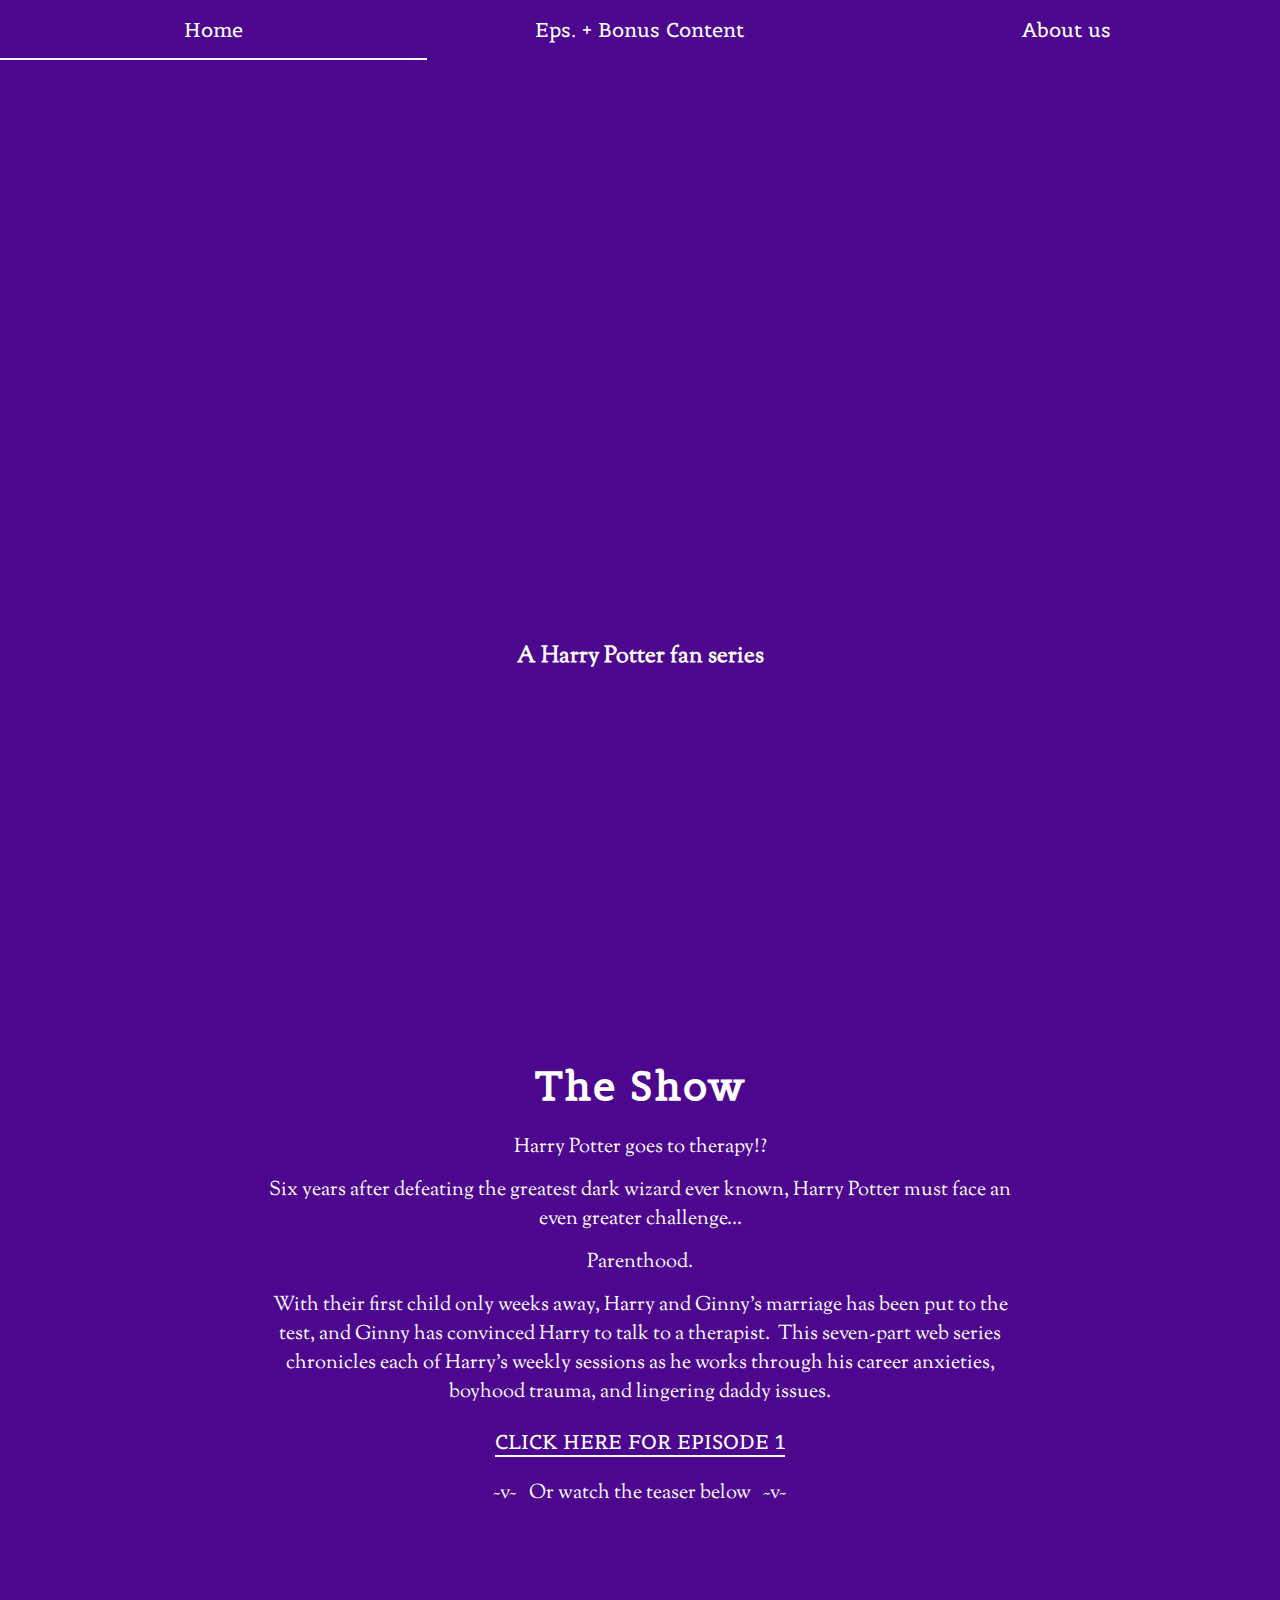
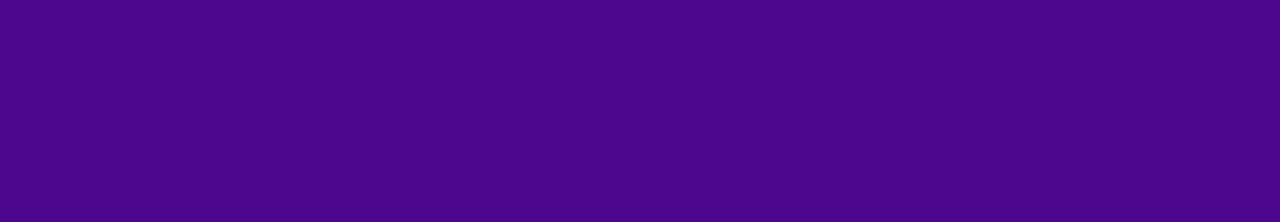
==== index.html @ 606aa06a "0.1.4 Make header tabs properly link to each other" ====
<!DOCTYPE html>
<head>
    <meta charset="UTF-8">
    <meta name="viewport" content="width=device-width,initial-scale=1">
    <title>HP + Weekly Sessions</title>
    <link rel="preconnect" href="https://fonts.googleapis.com">
    <link rel="preconnect" href="https://fonts.gstatic.com" crossorigin>
    <link href="https://fonts.googleapis.com/css2?family=Belgrano&family=Mukta:wght@200;300&family=Sorts+Mill+Goudy&display=swap" rel="stylesheet">
    <link href="./styles/style.css" rel="stylesheet">
</head>

<body>
    <header>
        <a href=# class="header-link"><div class="header-tab header-active">Home</div></a>
        <a href="pages/episodes.html" class="header-link"><div class="header-tab">Eps. + Bonus Content</div></a>
        <a href="pages/about.html" class="header-link"><div class="header-tab">About us</div></a>
    </header>

    <div class="splash-tile">
        <div class="splash-text-img"></div>
        <h3 class="splash-h3">A Harry Potter fan series</h3>
    </div>

    <section class="series-info">
        <h2>The Show</h2>
        <p class="series-logline">Harry Potter goes to therapy!?</p>
        <p class="series-logline">Six years after defeating the greatest dark wizard ever known, Harry Potter must face an even greater challenge...</p>
        <p class="series-logline">Parenthood.</p>
        <p class="series-logline">With their first child only weeks away, Harry and Ginny's marriage has been put to the test, and Ginny has convinced Harry to talk to a therapist.  This seven-part web series chronicles each of Harry's weekly sessions as he works through his career anxieties, boyhood trauma, and lingering daddy issues.</p>
        <a class="youtube-link" href=#>CLICK HERE FOR EPISODE 1</a>
        <p class="series-logline teaser-tease">~v~   Or watch the teaser below   ~v~</p>
        <iframe src="https://www.youtube.com/embed/Mz2YrzyT_iU" title="YouTube video player" frameborder="0" allow="accelerometer; autoplay; clipboard-write; encrypted-media; gyroscope; picture-in-picture" allowfullscreen></iframe>
    </section>
</body>
---- styles/style.css ----
:root {
    --clr-pri: white;
    --font-body: "Sorts Mill Goudy", serif;
    --font-heading: "Belgrano", sans-serif;
    font-size: 62.5%;
    color: var(--clr-pri);
}
* {
    margin: 0;
    padding: 0;
    box-sizing: border-box;
}
body {
    height: 100%;
    width: 100%;
    text-align: center;
    font-size: 2rem;
    font-family: var(--font-body);

    font-weight: 300;
    background: rgb(77, 7, 143);
}
a {
    color: var(--clr-pri);
    font-family: var(--font-heading);
    text-decoration: none;
    /* border-bottom: 2px solid white; */
}
h1,
h2 {
    margin-bottom: 1.5rem;
    font-size: 4rem;
    font-family: var(--font-heading);
    letter-spacing: .2rem;
}
h3 {
    margin: 1rem;
}
p {
    margin: .7rem 0;
    white-space: pre-wrap;
}
iframe {
    width: 350px;
    height: 197px;
}

/* --- HEADER START --- */
header {
    display: flex;
}
.header-link {
    width: calc(100%/3);
    height: 100%;
    text-decoration: none;
}
.header-tab {
    height: 6rem;
    width: 100%;
    display: flex;
    justify-content: center;
    align-items: center;
    border-top: 2px solid transparent;
    border-bottom: 2px solid transparent;

}
.header-tab:hover,
.header-active {
    border-bottom-color: var(--clr-pri);
}
/* --- HEADER END --- */

/* --- SPLASH START --- */
.splash-tile {
    height: calc(100vh - 11rem);
    width: 100%;
    display: flex;
    flex-direction: column;
    justify-content: center;
    background-image: url("../images/home/Introframe_website.png");
    background-size: contain;
    background-repeat: no-repeat;
    background-position: bottom;
}
@media only screen and (min-width: 500px) {
    .splash-tile {
        padding-top: 7rem;
        height: calc(100vh + 7rem);
        justify-content: flex-start;
    }
}
.splash-text-img {
    margin: 0 1rem;
    width: calc(100% - 2rem);
    height: 25rem;
    /* max-height: 50rem; */
    background-image: url("../images/home/HP_Titleletters_website.png");
    background-size: contain;
    background-repeat: no-repeat;
    background-position: top;
    /* background: red; */
}
@media only screen and (min-width: 500px) {
    .splash-text-img {
        height: 50rem;
    }
}
/* --- SPLASH END --- */

/* --- SERIES INFO START --- */
section {
    margin: 0 auto 5rem auto;
    padding: 3rem 1rem;
    max-width: 80rem;
    display: flex;
    flex-direction: column;
    justify-content: center;
    align-items: center;
}
.series-logline {
    margin: .7rem;
}
.youtube-link {
    margin: 1.5rem 0;
    border-bottom: 2px solid var(--clr-pri);
}
.teaser-tease {
    padding: 0 0 3rem 0;
}
/* --- SERIES INFO END --- */

/*  */
/*  */
/*  */
/*  */
/*  */

/* --- EPISODE GRID START --- */
.episode-grid-title {
    margin: 2.5rem 0 1.5rem 0;
}
.episode-grid {
    margin: 0 auto;
    max-width: 50rem;
    display: grid;
    grid-template: repeat(2, 1fr) / repeat(4, 19%);
    column-gap: 8%;
    row-gap: 1rem;
}
.ep-tab {
    height: 6rem;
    display: flex;
    justify-content: center;
    align-items: center;
    border-top: 2px solid transparent;
    border-bottom: 2px solid transparent;
    font-family: var(--font-heading);
    font-size: 2.5rem;
    row-gap: 2rem;
}
.ep-tab:hover,
.ep-tab-active {
    cursor: pointer;
    border-bottom-color: var(--clr-pri);
}
/* --- EPISODE GRID END --- */

/* --- EPISODE CONTENT START --- */
.episode-video {
    margin: 1.5rem 0 2.5rem 0;
}
.section-sub-head {
    margin-top: 2rem;
    margin-bottom: -.75rem;
    font-family: var(--font-heading);
}
.about-episode-head {
    margin-bottom: 2rem;
}
.bonus-section-label {
    margin: 6rem 0 2rem 0;
}
.bonus-desc {
    margin: 2.5rem 0 1.5rem 0;
}
.bonus-vid {
    margin-bottom: 2rem;
}
.bonus-img {
    width: 100%;
    margin-bottom: 2rem;
    border: 4px solid var(--clr-pri);
    border-radius: .3rem;
}

/* --- EPISODE CONTENT END --- */
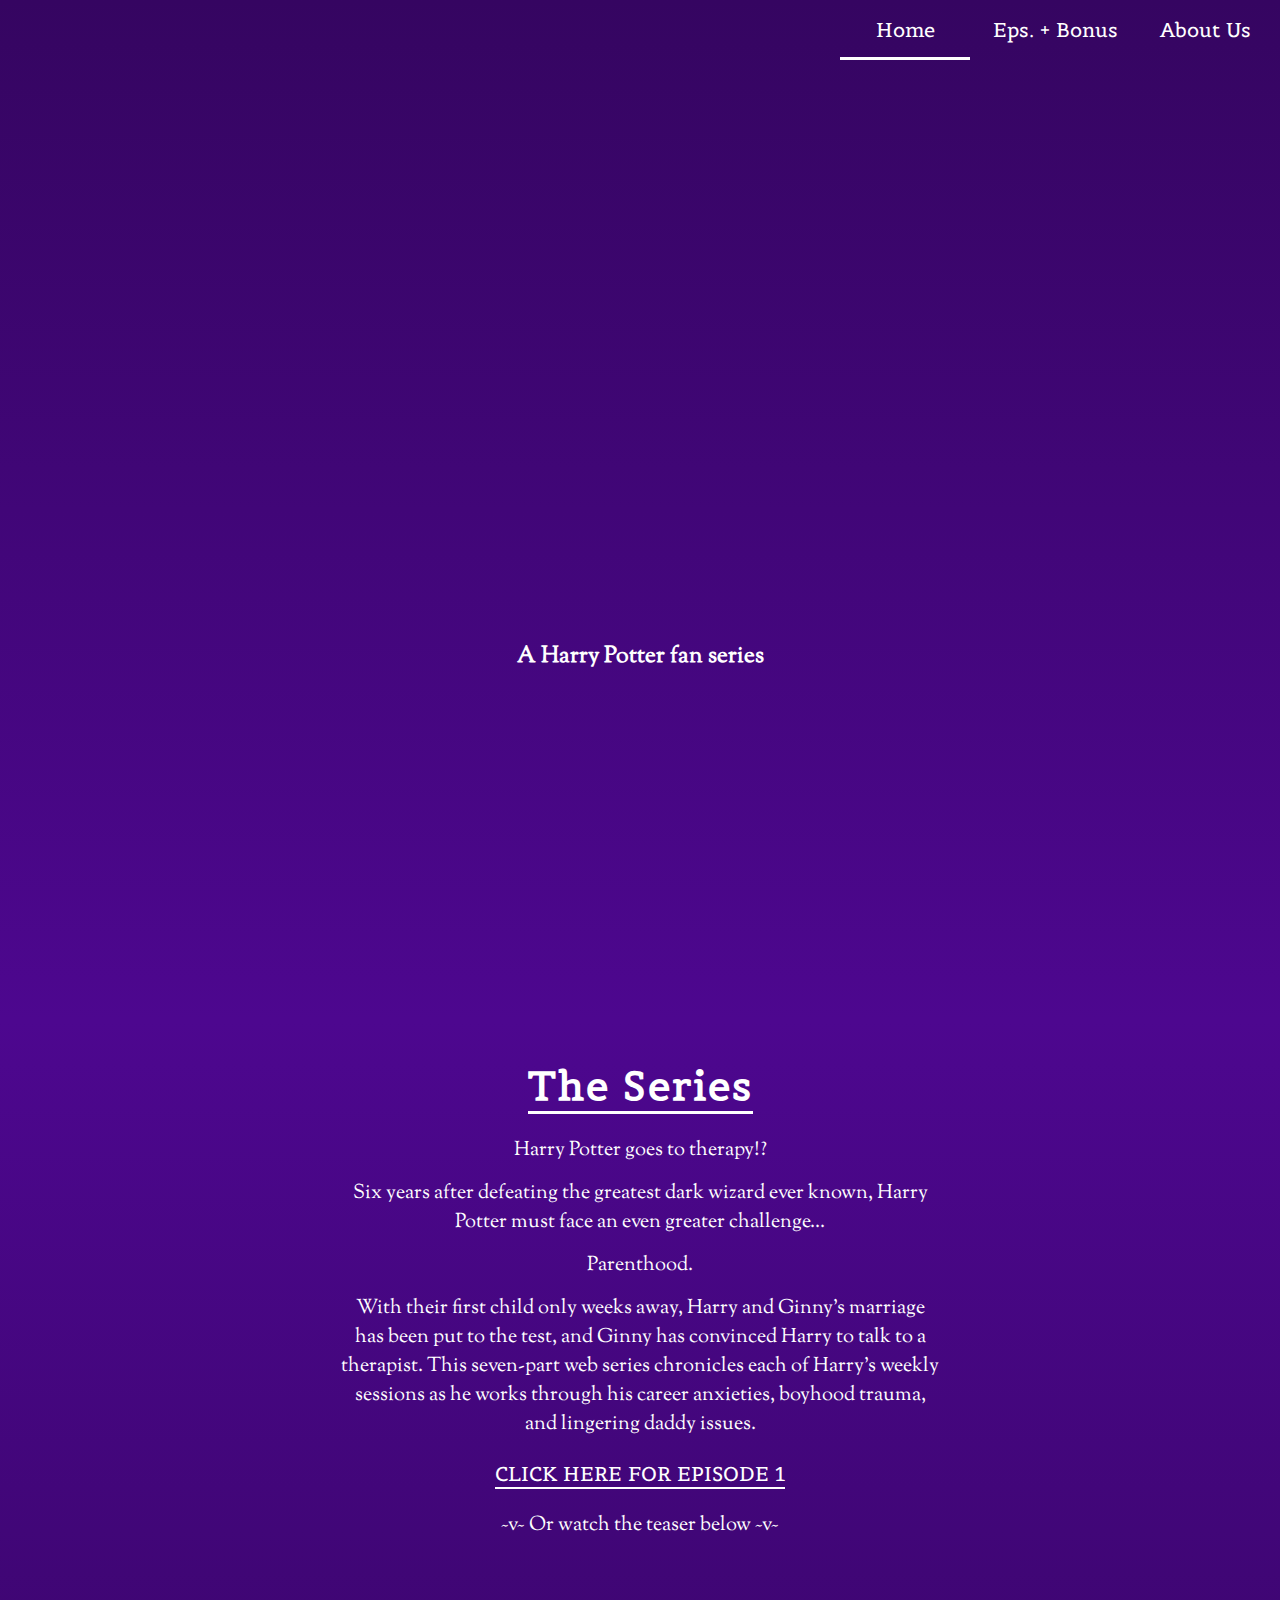
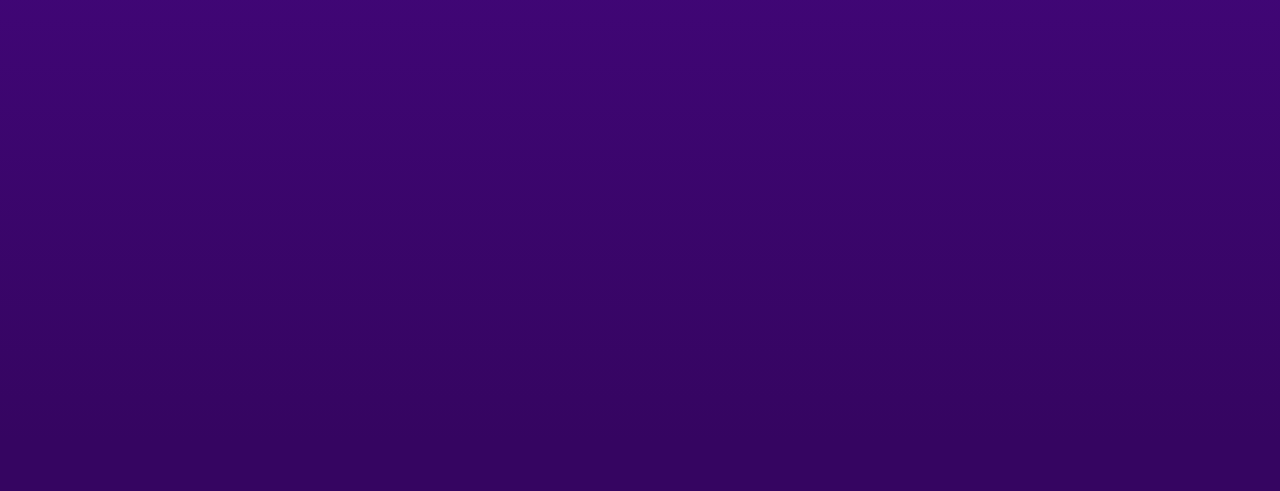
==== commit 4b18e8c2: "0.1.5 Add episode links; add breakpoints for header & iframes" ====
--- a/index.html
+++ b/index.html
@@ -12,8 +12,8 @@
 <body>
     <header>
         <a href=# class="header-link"><div class="header-tab header-active">Home</div></a>
-        <a href="pages/episodes.html" class="header-link"><div class="header-tab">Eps. + Bonus Content</div></a>
-        <a href="pages/about.html" class="header-link"><div class="header-tab">About us</div></a>
+        <a href="pages/episodes.html" class="header-link"><div class="header-tab">Eps. + Bonus</div></a>
+        <a href="pages/about.html" class="header-link"><div class="header-tab">About Us</div></a>
     </header>
 
     <div class="splash-tile">
@@ -22,13 +22,13 @@
     </div>
 
     <section class="series-info">
-        <h2>The Show</h2>
+        <h2>The Series</h2>
         <p class="series-logline">Harry Potter goes to therapy!?</p>
         <p class="series-logline">Six years after defeating the greatest dark wizard ever known, Harry Potter must face an even greater challenge...</p>
         <p class="series-logline">Parenthood.</p>
         <p class="series-logline">With their first child only weeks away, Harry and Ginny's marriage has been put to the test, and Ginny has convinced Harry to talk to a therapist.  This seven-part web series chronicles each of Harry's weekly sessions as he works through his career anxieties, boyhood trauma, and lingering daddy issues.</p>
-        <a class="youtube-link" href=#>CLICK HERE FOR EPISODE 1</a>
+        <a class="youtube-link" href="https://www.youtube.com/watch?v=HMjmmfO3L1I&list=PLwUxdctYzmb_imMjR8kK2f-Vfq4YswcWd&index=1&t=302s">CLICK HERE FOR EPISODE 1</a>
         <p class="series-logline teaser-tease">~v~   Or watch the teaser below   ~v~</p>
-        <iframe src="https://www.youtube.com/embed/Mz2YrzyT_iU" title="YouTube video player" frameborder="0" allow="accelerometer; autoplay; clipboard-write; encrypted-media; gyroscope; picture-in-picture" allowfullscreen></iframe>
+        <iframe src="https://www.youtube.com/embed/5pd5eJcXTQM" title="YouTube video player" frameborder="0" allow="accelerometer; autoplay; clipboard-write; encrypted-media; gyroscope; picture-in-picture" allowfullscreen></iframe>
     </section>
 </body>--- a/styles/style.css
+++ b/styles/style.css
@@ -1,8 +1,11 @@
 :root {
     --clr-pri: white;
+    --clr-sec-light: rgb(77, 7, 143);
+    --clr-sec-dark: rgb(53, 5, 97);
     --font-body: "Sorts Mill Goudy", serif;
     --font-heading: "Belgrano", sans-serif;
     font-size: 62.5%;
+    background: var(--clr-sec-dark);
     color: var(--clr-pri);
 }
 * {
@@ -18,7 +21,7 @@
     font-family: var(--font-body);
 
     font-weight: 300;
-    background: rgb(77, 7, 143);
+    background: linear-gradient(to bottom, var(--clr-sec-dark), var(--clr-sec-light), var(--clr-sec-dark));
 }
 a {
     color: var(--clr-pri);
@@ -32,37 +35,68 @@
     font-size: 4rem;
     font-family: var(--font-heading);
     letter-spacing: .2rem;
+    border-bottom: 3px solid var(--clr-pri);
 }
 h3 {
     margin: 1rem;
 }
 p {
     margin: .7rem 0;
-    white-space: pre-wrap;
+    max-width: 60rem;
+    /* text-align: justify; */
+    text-align-last: center;
+    white-space: pre-line;
 }
 iframe {
-    width: 350px;
-    height: 197px;
+    width: 300px;
+    height: 169px;
+}
+@media only screen and (min-width: 400px) {
+    iframe {
+        width: 350px;
+        height: 197px;
+    }
+}
+@media only screen and (min-width: 600px) {
+    iframe {
+        width: 500px;
+        height: 281px;
+    }
+}
+@media only screen and (min-width: 900px) {
+    iframe {
+        width: 800px;
+        height: 449px;
+    }
 }
 
 /* --- HEADER START --- */
 header {
-    display: flex;
+    margin: auto;
+    /* max-width: 70rem; */
+    display: flex;
+    justify-content: end;
 }
 .header-link {
     width: calc(100%/3);
+    max-width: 35rem;
     height: 100%;
     text-decoration: none;
 }
+@media only screen and (min-width: 1000px) {
+    .header-link {
+        margin: 0 1rem;
+        width: 13rem;
+    }
+}
 .header-tab {
     height: 6rem;
     width: 100%;
     display: flex;
     justify-content: center;
     align-items: center;
-    border-top: 2px solid transparent;
-    border-bottom: 2px solid transparent;
-
+    border-top: 3px solid transparent;
+    border-bottom: 3px solid transparent;
 }
 .header-tab:hover,
 .header-active {
@@ -72,11 +106,12 @@
 
 /* --- SPLASH START --- */
 .splash-tile {
+    padding-top: 12.5rem;
     height: calc(100vh - 11rem);
     width: 100%;
     display: flex;
     flex-direction: column;
-    justify-content: center;
+    justify-content: flex-start;
     background-image: url("../images/home/Introframe_website.png");
     background-size: contain;
     background-repeat: no-repeat;
@@ -93,12 +128,10 @@
     margin: 0 1rem;
     width: calc(100% - 2rem);
     height: 25rem;
-    /* max-height: 50rem; */
     background-image: url("../images/home/HP_Titleletters_website.png");
     background-size: contain;
     background-repeat: no-repeat;
     background-position: top;
-    /* background: red; */
 }
 @media only screen and (min-width: 500px) {
     .splash-text-img {
@@ -125,7 +158,7 @@
     border-bottom: 2px solid var(--clr-pri);
 }
 .teaser-tease {
-    padding: 0 0 3rem 0;
+    padding: 0 0 1.5rem 0;
 }
 /* --- SERIES INFO END --- */
 
@@ -137,10 +170,13 @@
 
 /* --- EPISODE GRID START --- */
 .episode-grid-title {
-    margin: 2.5rem 0 1.5rem 0;
+    margin: 2.5rem 0 0 0;
+    font-size: 2.5rem;
+    border: none;
 }
 .episode-grid {
     margin: 0 auto;
+    padding: 1rem;
     max-width: 50rem;
     display: grid;
     grid-template: repeat(2, 1fr) / repeat(4, 19%);
@@ -152,11 +188,18 @@
     display: flex;
     justify-content: center;
     align-items: center;
-    border-top: 2px solid transparent;
-    border-bottom: 2px solid transparent;
+    border-top: 3px solid transparent;
+    border-bottom: 3px solid transparent;
     font-family: var(--font-heading);
     font-size: 2.5rem;
     row-gap: 2rem;
+}
+@media only screen and (min-width: 800px) {
+    .episode-grid {
+        max-width: 70rem;
+        grid-template: auto / repeat(7, 10%);
+        column-gap: 5%;
+    }
 }
 .ep-tab:hover,
 .ep-tab-active {
@@ -178,7 +221,7 @@
     margin-bottom: 2rem;
 }
 .bonus-section-label {
-    margin: 6rem 0 2rem 0;
+    margin: 5rem 0 0 0;
 }
 .bonus-desc {
     margin: 2.5rem 0 1.5rem 0;
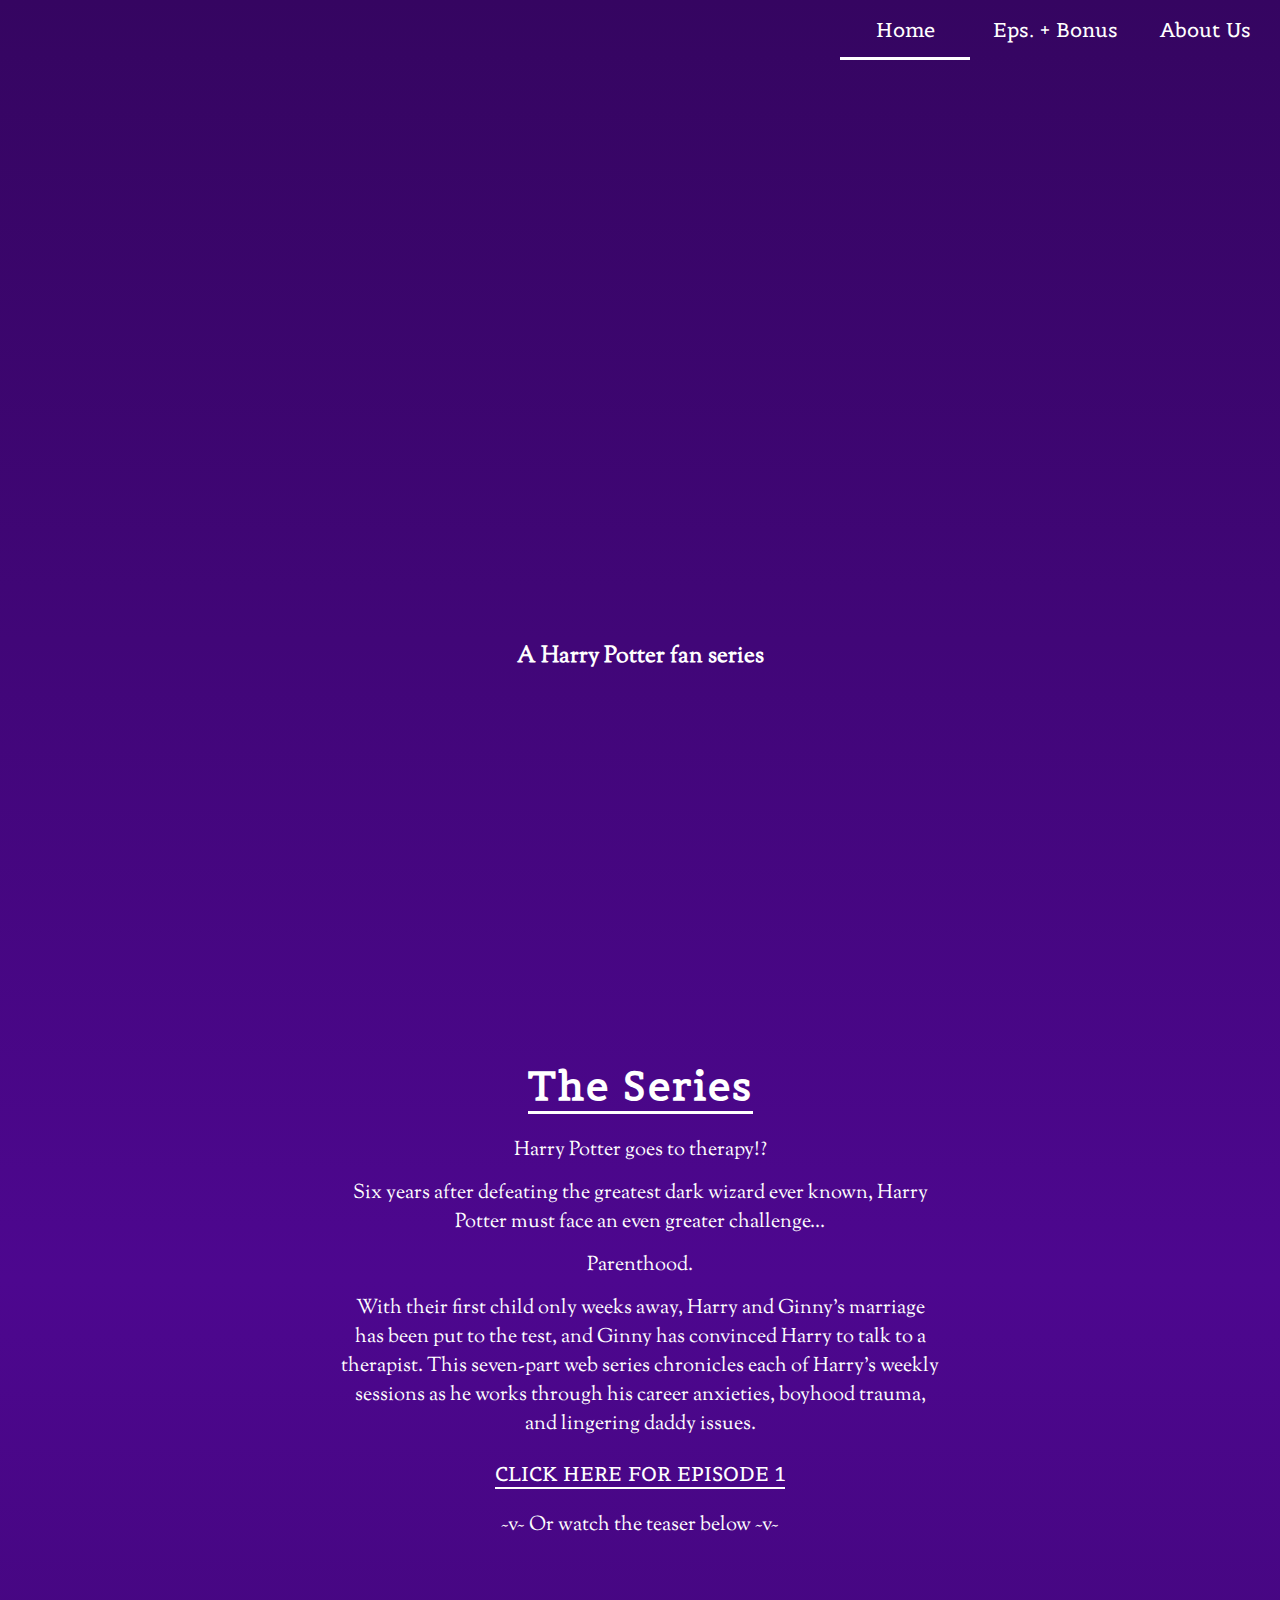
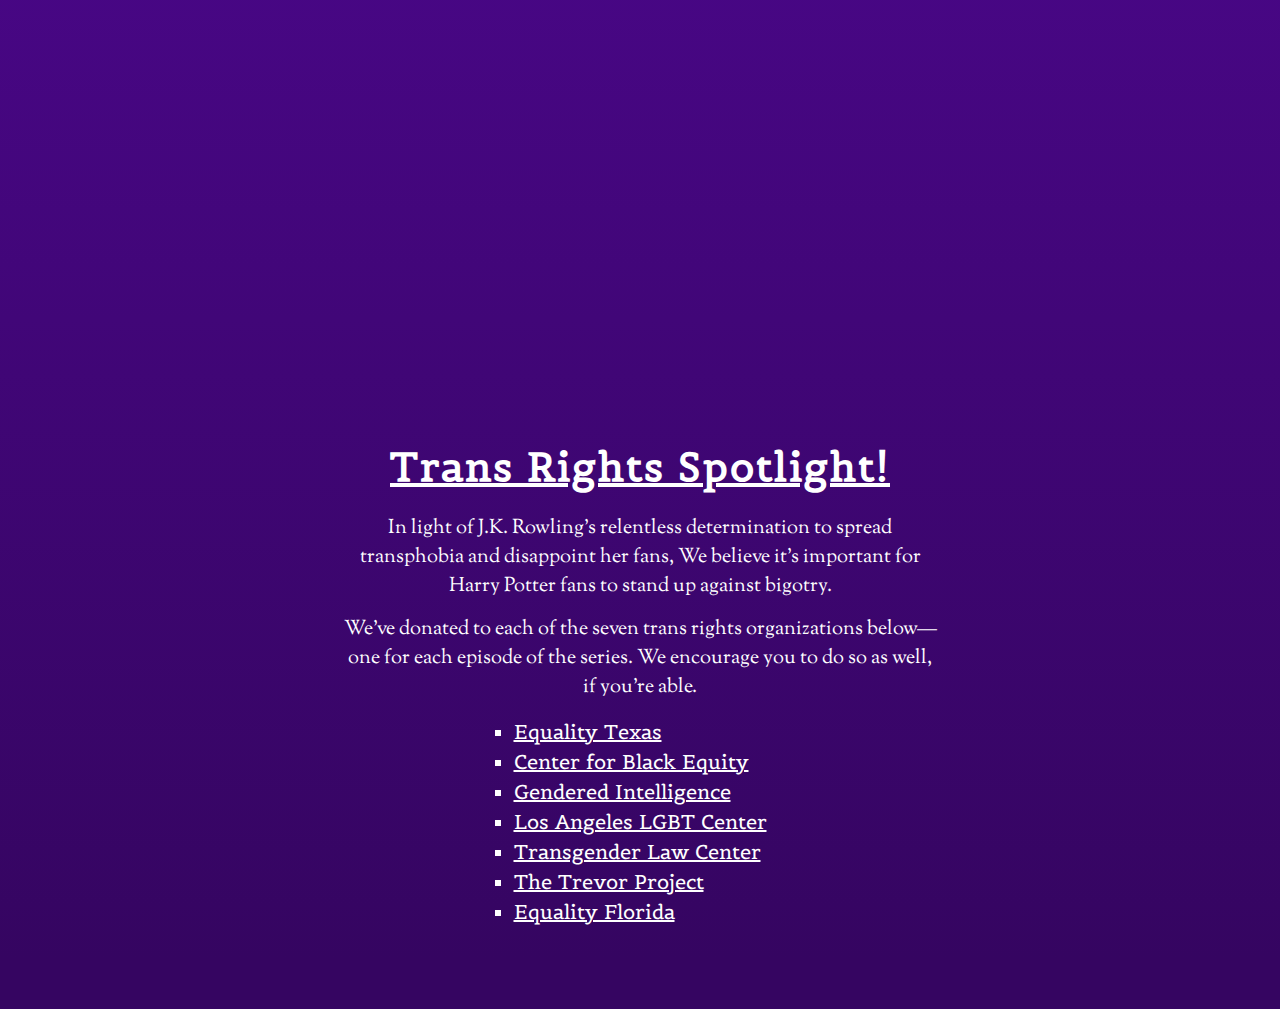
==== commit c6a636ed: "1.0.0 Add About Us page; Add trans rights spotlight" ====
--- a/index.html
+++ b/index.html
@@ -30,5 +30,17 @@
         <a class="youtube-link" href="https://www.youtube.com/watch?v=HMjmmfO3L1I&list=PLwUxdctYzmb_imMjR8kK2f-Vfq4YswcWd&index=1&t=302s">CLICK HERE FOR EPISODE 1</a>
         <p class="series-logline teaser-tease">~v~   Or watch the teaser below   ~v~</p>
         <iframe src="https://www.youtube.com/embed/5pd5eJcXTQM" title="YouTube video player" frameborder="0" allow="accelerometer; autoplay; clipboard-write; encrypted-media; gyroscope; picture-in-picture" allowfullscreen></iframe>
+        <h2 class="trans-heading">Trans Rights Spotlight!</h2>
+        <p>In light of J.K. Rowling's relentless determination to spread transphobia and disappoint her fans, We believe it’s important for Harry Potter fans to stand up against bigotry.</p>
+        <p>We've donated to each of the seven trans rights organizations below—one for each episode of the series.  We encourage you to do so as well, if you're able.</p>
+        <ul>
+            <li><a class="trans-link">Equality Texas</a></li>
+            <li><a class="trans-link">Center for Black Equity</a></li>
+            <li><a class="trans-link">Gendered Intelligence</a></li>
+            <li><a class="trans-link">Los Angeles LGBT Center</a></li>
+            <li><a class="trans-link">Transgender Law Center</a></li>
+            <li><a class="trans-link">The Trevor Project</a></li>
+            <li><a class="trans-link">Equality Florida</a></li>
+        </ul>
     </section>
 </body>--- a/styles/style.css
+++ b/styles/style.css
@@ -51,7 +51,7 @@
     width: 300px;
     height: 169px;
 }
-@media only screen and (min-width: 400px) {
+@media only screen and (min-width: 375px) {
     iframe {
         width: 350px;
         height: 197px;
@@ -138,6 +138,14 @@
         height: 50rem;
     }
 }
+.trans-heading {
+    margin-top: 3rem;
+    border: none;
+    text-decoration: underline;
+}
+.trans-link {
+    text-decoration: underline;
+}
 /* --- SPLASH END --- */
 
 /* --- SERIES INFO START --- */
@@ -209,31 +217,99 @@
 /* --- EPISODE GRID END --- */
 
 /* --- EPISODE CONTENT START --- */
+.episode-section {
+    /* padding: 0; */
+}
 .episode-video {
     margin: 1.5rem 0 2.5rem 0;
 }
-.section-sub-head {
-    margin-top: 2rem;
-    margin-bottom: -.75rem;
+.section-sub-head-container {
+    margin: 2rem 0 -.75rem 0;
+    display: flex;
+    justify-content: center;
     font-family: var(--font-heading);
+    /* background: red; */
+}
+.tilde {
+    display: flex;
+    /* justify-content:center; */
+    align-items: center;
+    /* width: 5rem; */
+    /* background: blue; */
+}
+.section-sub-head-text {
+    margin: 0 .5rem;
+    /* height: 2rem; */
+    /* background: black; */
 }
 .about-episode-head {
     margin-bottom: 2rem;
 }
 .bonus-section-label {
-    margin: 5rem 0 0 0;
+    margin: 5rem auto 0 auto;
 }
 .bonus-desc {
     margin: 2.5rem 0 1.5rem 0;
 }
+.bonus-item {
+    /* margin: 0 1rem; */
+    margin-bottom: 2rem;
+}
 .bonus-vid {
-    margin-bottom: 2rem;
+    margin-bottom: 0;
 }
 .bonus-img {
     width: 100%;
-    margin-bottom: 2rem;
+    max-width: 30rem;
     border: 4px solid var(--clr-pri);
     border-radius: .3rem;
 }
-
-/* --- EPISODE CONTENT END --- */+@media only screen and (min-width: 750px) {
+    .bonus-img {
+        max-width: 40rem;
+    }
+}
+.bonus-grid {
+    display: grid;
+    grid-template-columns: repeat(2, 1fr);
+    column-gap: 2rem;
+}
+.big-item {
+    max-width: 100%;
+}
+.big {
+    /* height: 131.3rem; */
+}
+/* --- EPISODE CONTENT END --- */
+
+/*  */
+/*  */
+/*  */
+/*  */
+/*  */
+
+/* --- ABOUT US START --- */
+.human-name {
+    margin: 0;
+    margin-top: 2.3rem;
+    padding: 0;
+    font-size: 3rem;
+    border: none;
+}
+.about-us-h3 {
+    margin: 0;
+}
+.about-us-p {
+    margin: 0;
+    max-width: 40rem;
+    white-space: pre-wrap;
+}
+ul {
+    margin-top: 1rem;
+    text-align: left;
+    list-style-type: square;
+}
+.about-link {
+    border-bottom: 1px solid var(--clr-pri);
+}
+/* --- ABOUT US END --- */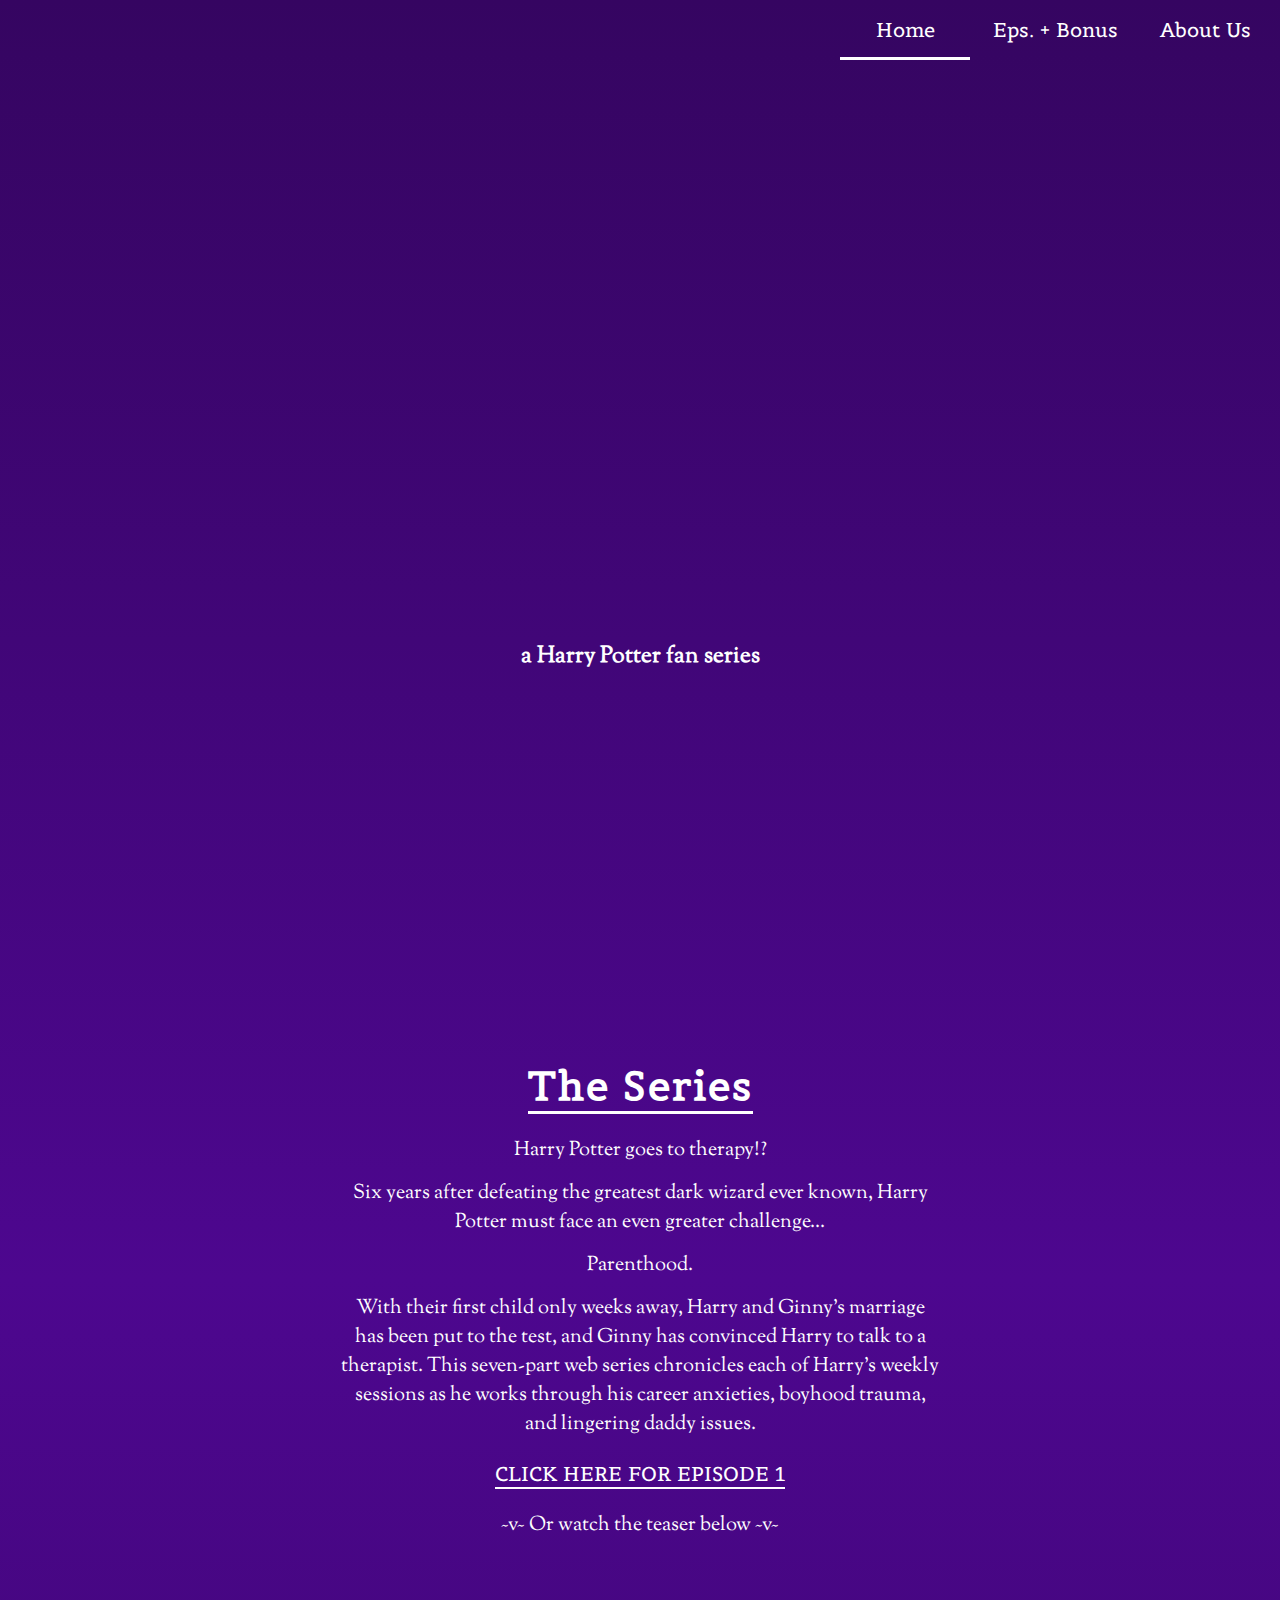
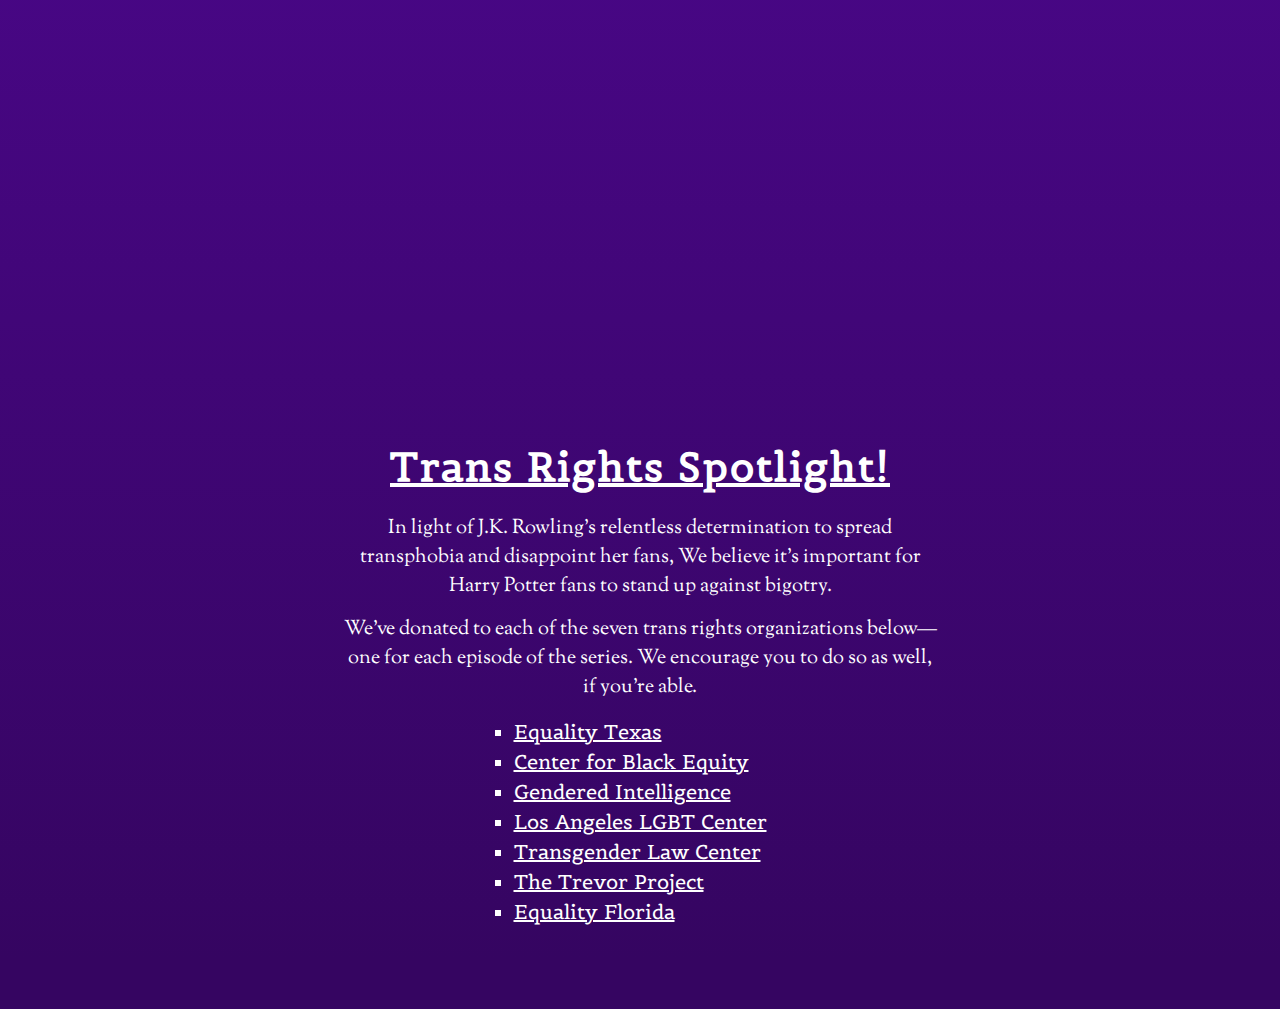
==== commit ca90e176: "1.0.2 Make 'A' lowercase on splash" ====
--- a/index.html
+++ b/index.html
@@ -18,7 +18,7 @@
 
     <div class="splash-tile">
         <div class="splash-text-img"></div>
-        <h3 class="splash-h3">A Harry Potter fan series</h3>
+        <h3 class="splash-h3">a Harry Potter fan series</h3>
     </div>
 
     <section class="series-info">
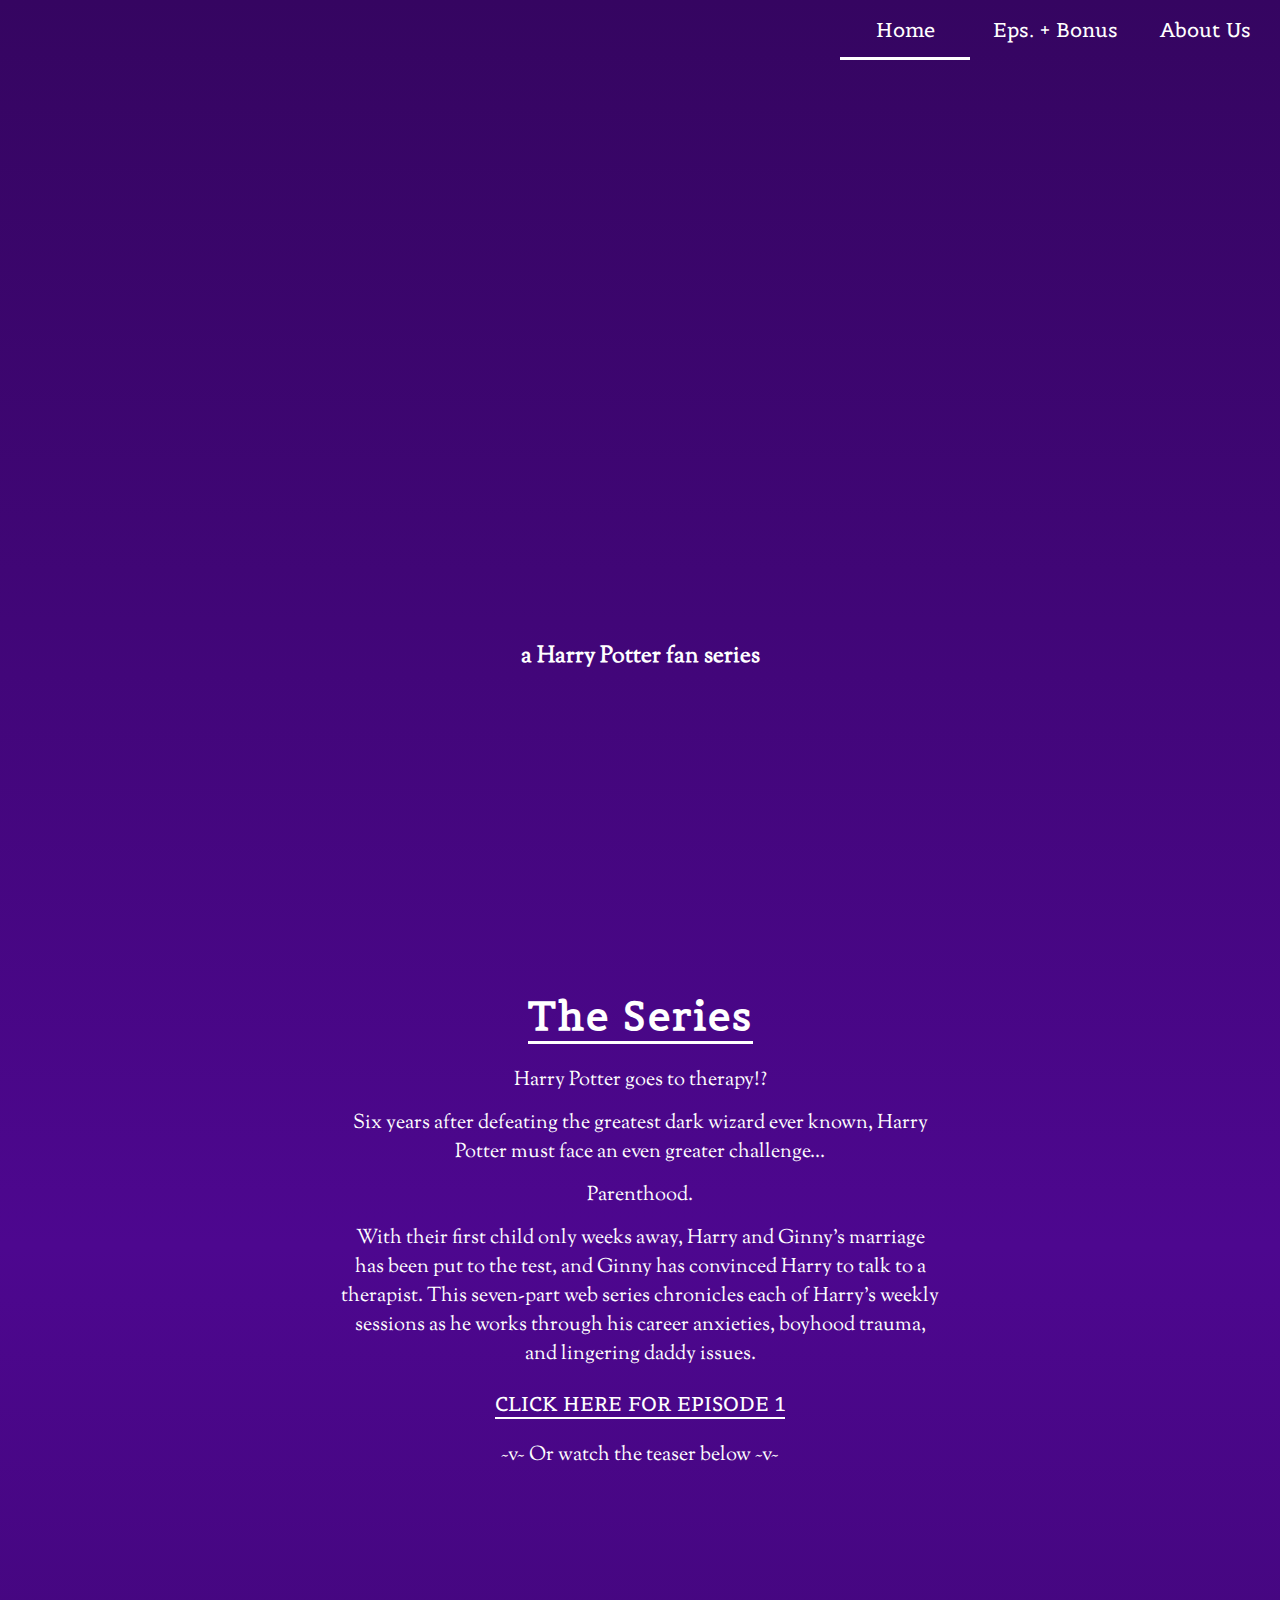
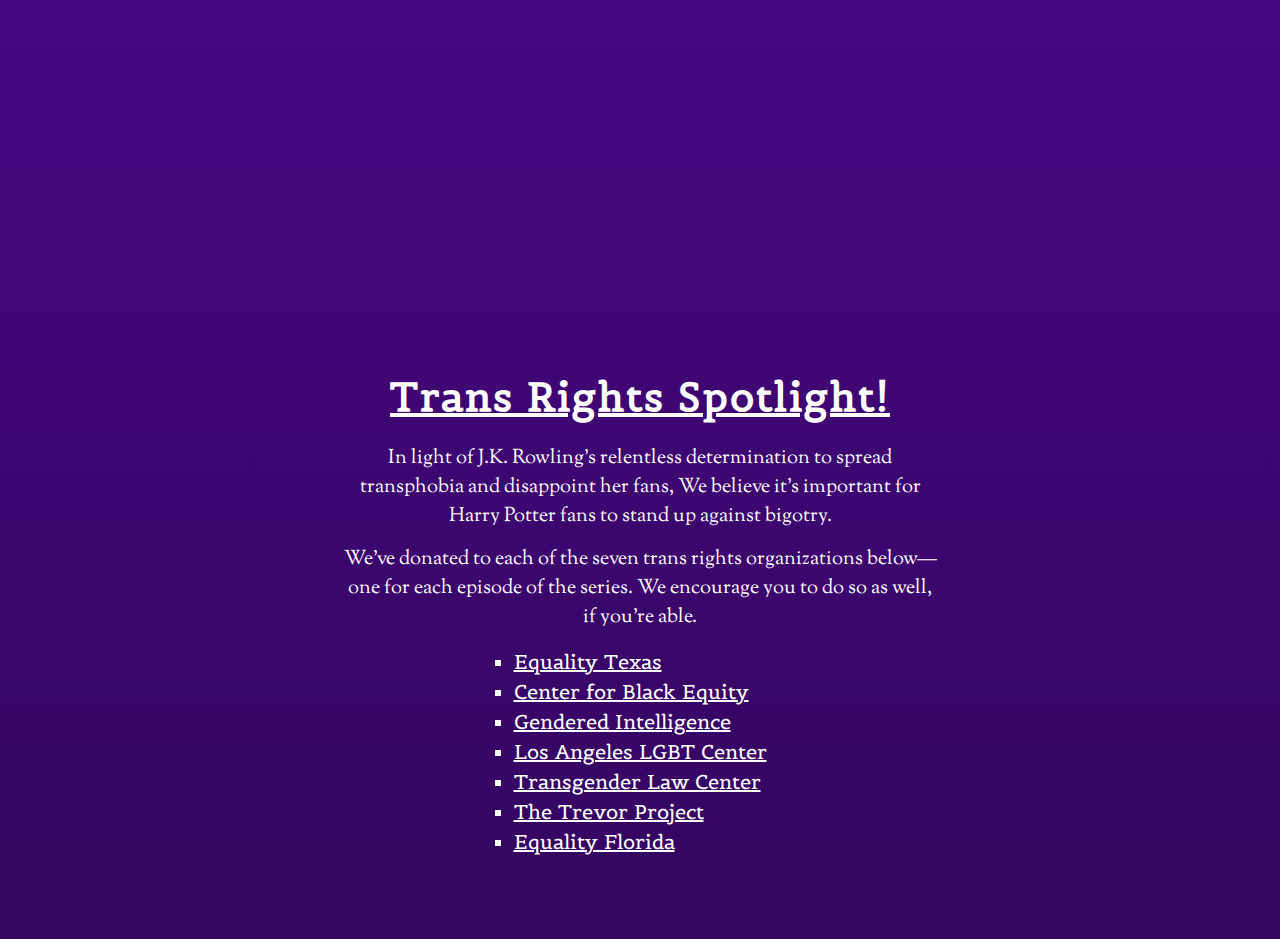
==== commit b870539d: "1.0.4 Change window tab title; Fix episode one link" ====
--- a/index.html
+++ b/index.html
@@ -2,7 +2,7 @@
 <head>
     <meta charset="UTF-8">
     <meta name="viewport" content="width=device-width,initial-scale=1">
-    <title>HP + Weekly Sessions</title>
+    <title>HP & the Weekly Sessions</title>
     <link rel="preconnect" href="https://fonts.googleapis.com">
     <link rel="preconnect" href="https://fonts.gstatic.com" crossorigin>
     <link href="https://fonts.googleapis.com/css2?family=Belgrano&family=Mukta:wght@200;300&family=Sorts+Mill+Goudy&display=swap" rel="stylesheet">
@@ -27,7 +27,7 @@
         <p class="series-logline">Six years after defeating the greatest dark wizard ever known, Harry Potter must face an even greater challenge...</p>
         <p class="series-logline">Parenthood.</p>
         <p class="series-logline">With their first child only weeks away, Harry and Ginny's marriage has been put to the test, and Ginny has convinced Harry to talk to a therapist.  This seven-part web series chronicles each of Harry's weekly sessions as he works through his career anxieties, boyhood trauma, and lingering daddy issues.</p>
-        <a class="youtube-link" href="https://www.youtube.com/watch?v=HMjmmfO3L1I&list=PLwUxdctYzmb_imMjR8kK2f-Vfq4YswcWd&index=1&t=302s">CLICK HERE FOR EPISODE 1</a>
+        <a class="youtube-link" href="https://www.youtube.com/watch?v=HMjmmfO3L1I&list=PLwUxdctYzmb_imMjR8kK2f-Vfq4YswcWd">CLICK HERE FOR EPISODE 1</a>
         <p class="series-logline teaser-tease">~v~   Or watch the teaser below   ~v~</p>
         <iframe src="https://www.youtube.com/embed/5pd5eJcXTQM" title="YouTube video player" frameborder="0" allow="accelerometer; autoplay; clipboard-write; encrypted-media; gyroscope; picture-in-picture" allowfullscreen></iframe>
         <h2 class="trans-heading">Trans Rights Spotlight!</h2>
--- a/styles/style.css
+++ b/styles/style.css
@@ -117,10 +117,10 @@
     background-repeat: no-repeat;
     background-position: bottom;
 }
-@media only screen and (min-width: 500px) {
+@media only screen and (min-width: 600px) {
     .splash-tile {
         padding-top: 7rem;
-        height: calc(100vh + 7rem);
+        height: calc(100vh);
         justify-content: flex-start;
     }
 }
@@ -133,7 +133,7 @@
     background-repeat: no-repeat;
     background-position: top;
 }
-@media only screen and (min-width: 500px) {
+@media only screen and (min-width: 600px) {
     .splash-text-img {
         height: 50rem;
     }
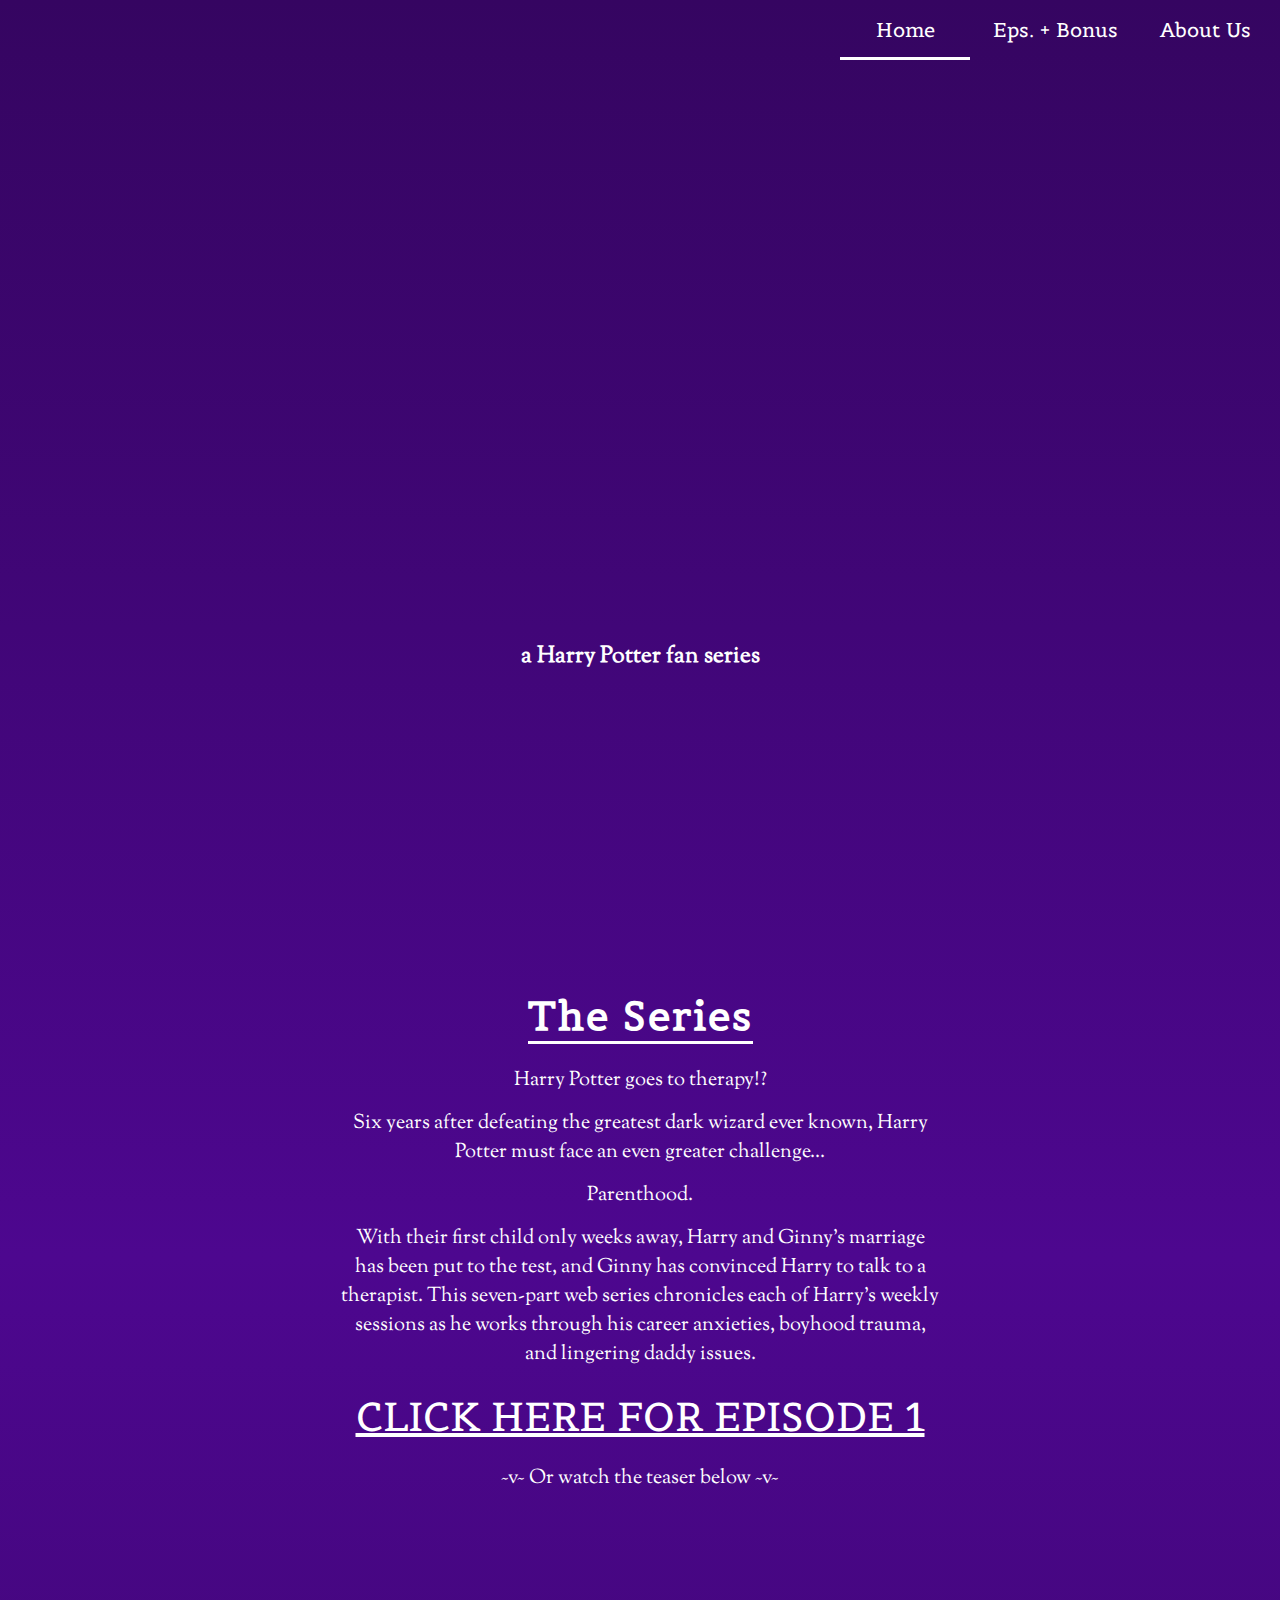
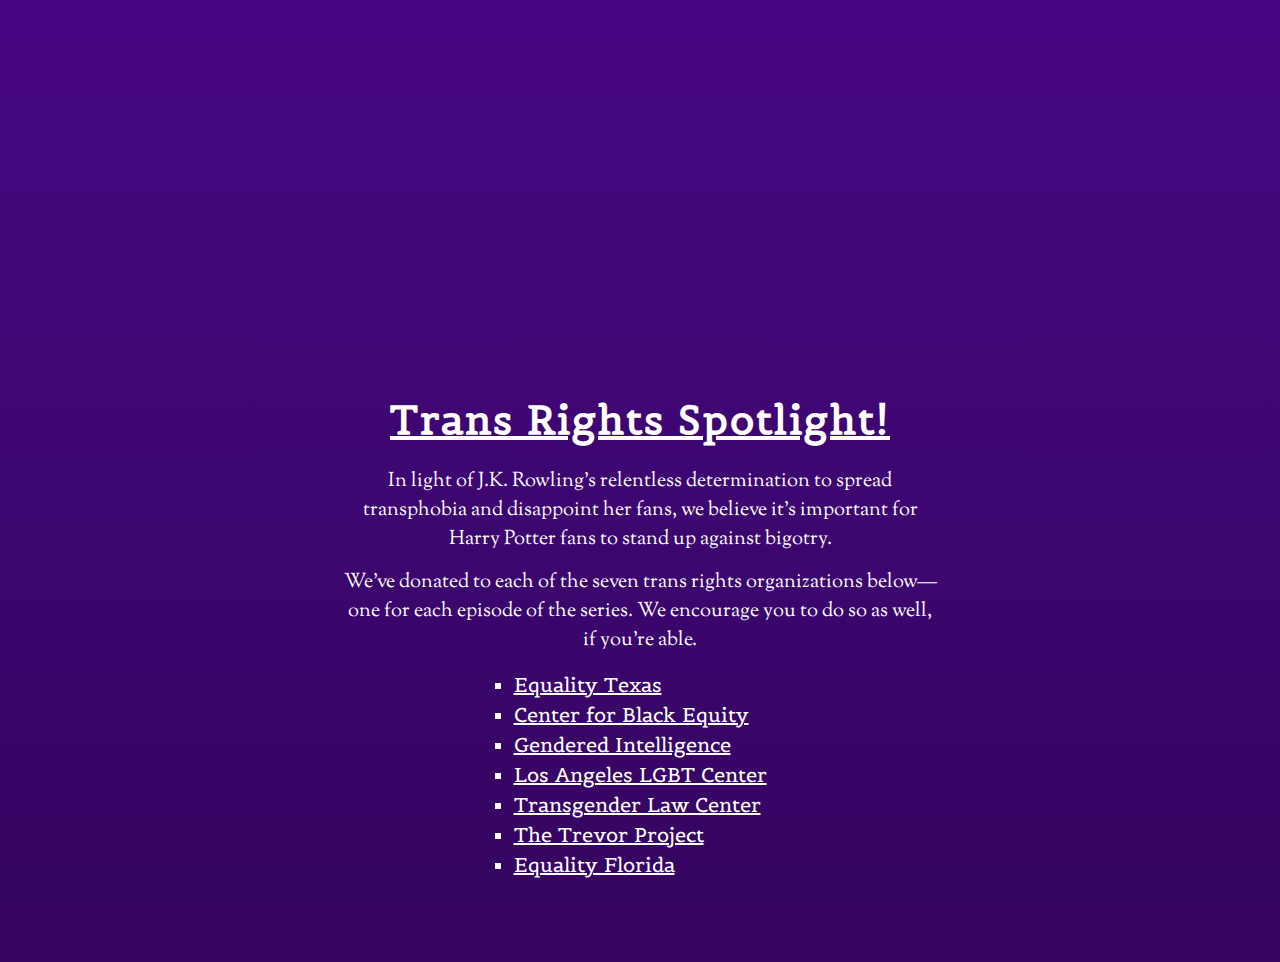
==== commit 402ec1a9: "1.0.5 Make ep. 1 link bigger; Add trans links" ====
--- a/index.html
+++ b/index.html
@@ -31,16 +31,16 @@
         <p class="series-logline teaser-tease">~v~   Or watch the teaser below   ~v~</p>
         <iframe src="https://www.youtube.com/embed/5pd5eJcXTQM" title="YouTube video player" frameborder="0" allow="accelerometer; autoplay; clipboard-write; encrypted-media; gyroscope; picture-in-picture" allowfullscreen></iframe>
         <h2 class="trans-heading">Trans Rights Spotlight!</h2>
-        <p>In light of J.K. Rowling's relentless determination to spread transphobia and disappoint her fans, We believe it’s important for Harry Potter fans to stand up against bigotry.</p>
+        <p>In light of J.K. Rowling's relentless determination to spread transphobia and disappoint her fans, we believe it’s important for Harry Potter fans to stand up against bigotry.</p>
         <p>We've donated to each of the seven trans rights organizations below—one for each episode of the series.  We encourage you to do so as well, if you're able.</p>
         <ul>
-            <li><a class="trans-link">Equality Texas</a></li>
-            <li><a class="trans-link">Center for Black Equity</a></li>
-            <li><a class="trans-link">Gendered Intelligence</a></li>
-            <li><a class="trans-link">Los Angeles LGBT Center</a></li>
-            <li><a class="trans-link">Transgender Law Center</a></li>
-            <li><a class="trans-link">The Trevor Project</a></li>
-            <li><a class="trans-link">Equality Florida</a></li>
+            <li><a class="trans-link" href="https://www.equalitytexas.org/">Equality Texas</a></li>
+            <li><a class="trans-link" href="https://centerforblackequity.org/">Center for Black Equity</a></li>
+            <li><a class="trans-link" href="https://genderedintelligence.co.uk/">Gendered Intelligence</a></li>
+            <li><a class="trans-link" href="https://lalgbtcenter.org/">Los Angeles LGBT Center</a></li>
+            <li><a class="trans-link" href="https://transgenderlawcenter.org/">Transgender Law Center</a></li>
+            <li><a class="trans-link" href="https://www.thetrevorproject.org/">The Trevor Project</a></li>
+            <li><a class="trans-link" href="https://www.eqfl.org/">Equality Florida</a></li>
         </ul>
     </section>
 </body>--- a/styles/style.css
+++ b/styles/style.css
@@ -138,14 +138,6 @@
         height: 50rem;
     }
 }
-.trans-heading {
-    margin-top: 3rem;
-    border: none;
-    text-decoration: underline;
-}
-.trans-link {
-    text-decoration: underline;
-}
 /* --- SPLASH END --- */
 
 /* --- SERIES INFO START --- */
@@ -163,10 +155,20 @@
 }
 .youtube-link {
     margin: 1.5rem 0;
-    border-bottom: 2px solid var(--clr-pri);
+    font-size: 4rem;
+    text-decoration: underline;
+    /* border-bottom: 2px solid var(--clr-pri); */
 }
 .teaser-tease {
     padding: 0 0 1.5rem 0;
+}
+.trans-heading {
+    margin-top: 3rem;
+    border: none;
+    text-decoration: underline;
+}
+.trans-link {
+    text-decoration: underline;
 }
 /* --- SERIES INFO END --- */
 
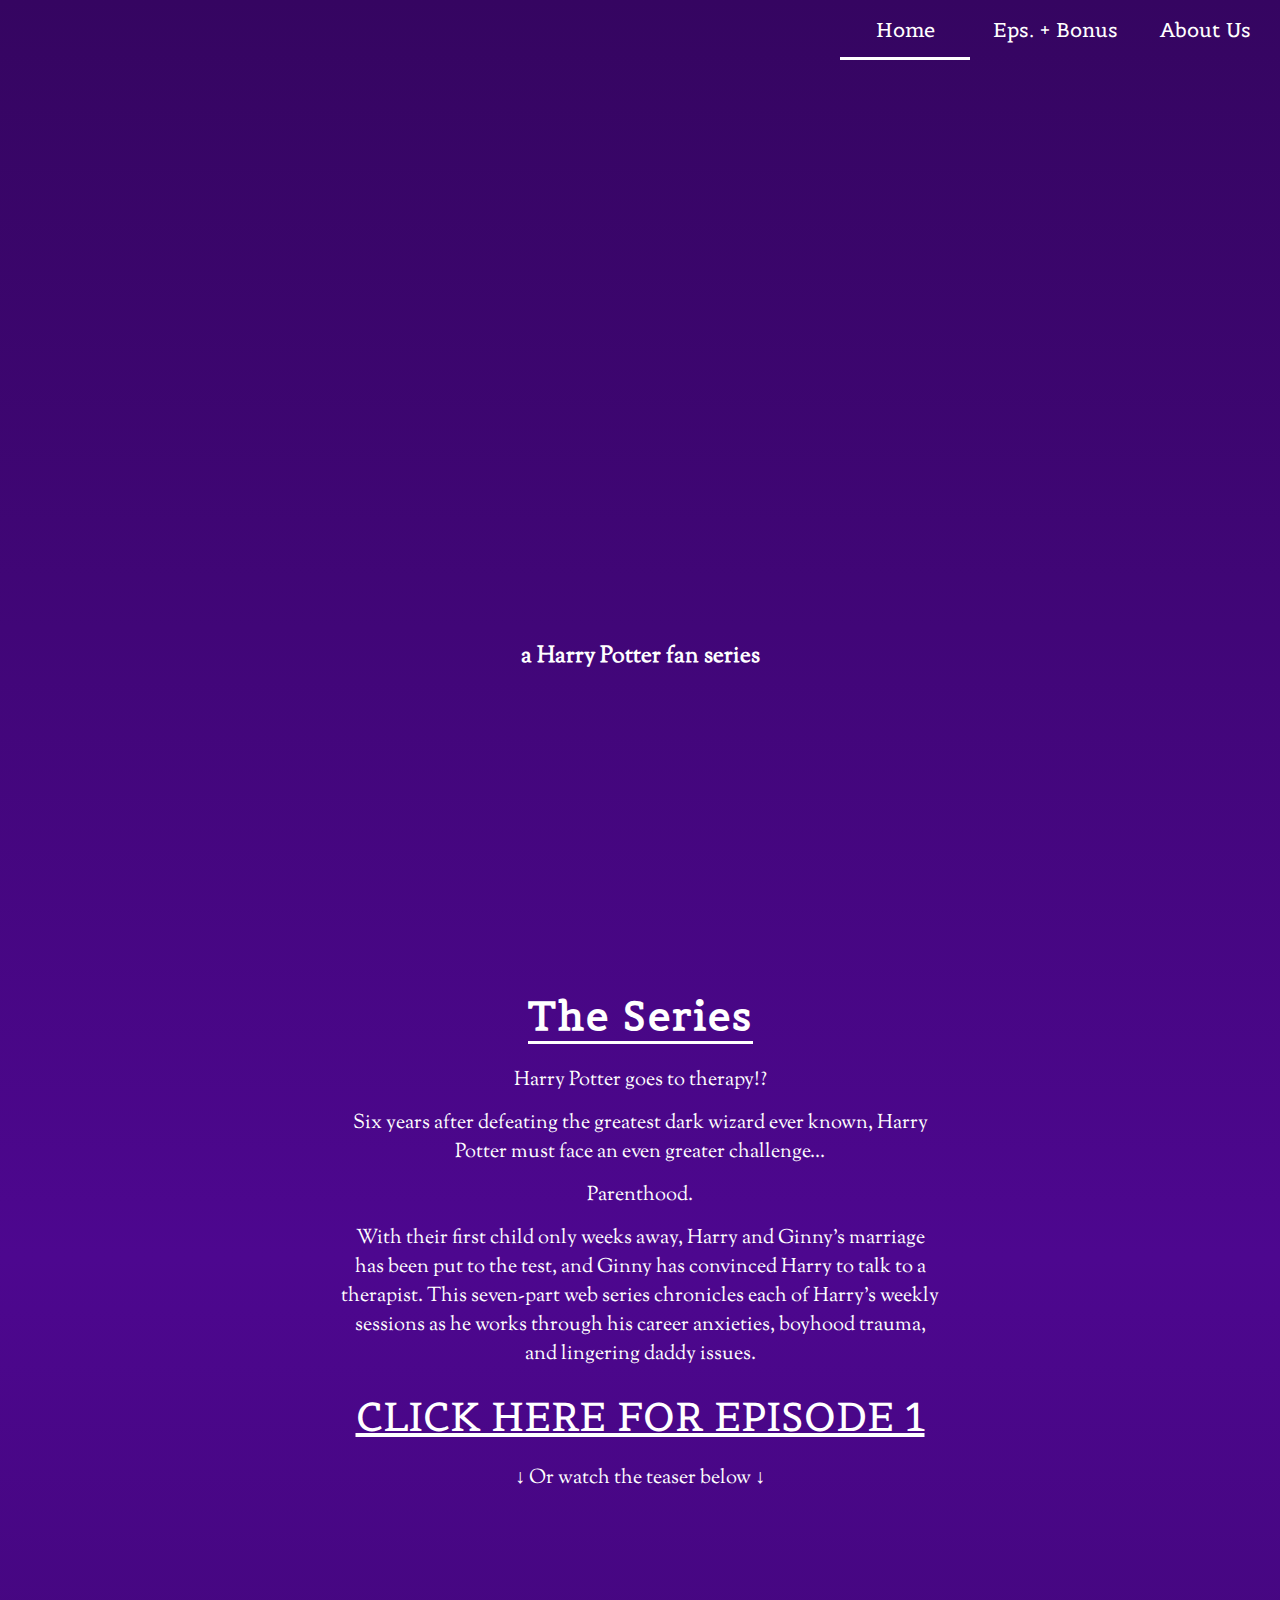
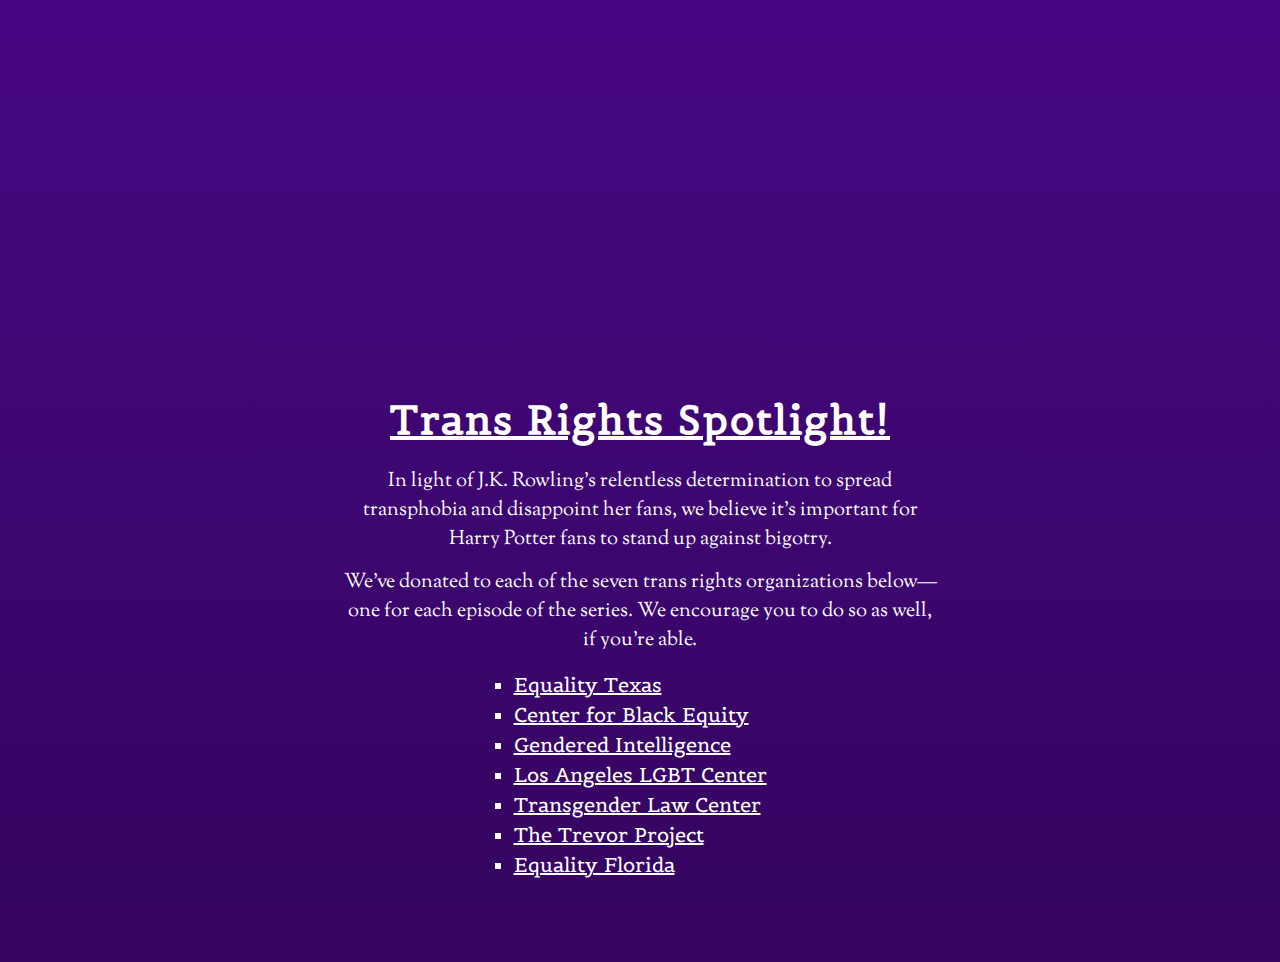
==== commit f835da3f: "1.1.5 Add link hover; Fix links" ====
--- a/index.html
+++ b/index.html
@@ -1,46 +1,53 @@
 <!DOCTYPE html>
+
 <head>
-    <meta charset="UTF-8">
-    <meta name="viewport" content="width=device-width,initial-scale=1">
-    <title>HP & the Weekly Sessions</title>
-    <link rel="preconnect" href="https://fonts.googleapis.com">
-    <link rel="preconnect" href="https://fonts.gstatic.com" crossorigin>
-    <link href="https://fonts.googleapis.com/css2?family=Belgrano&family=Mukta:wght@200;300&family=Sorts+Mill+Goudy&display=swap" rel="stylesheet">
-    <link href="./styles/style.css" rel="stylesheet">
+  <meta charset="UTF-8">
+  <meta name="viewport" content="width=device-width,initial-scale=1">
+  <title>HP & the Weekly Sessions</title>
+  <link rel="preconnect" href="https://fonts.googleapis.com">
+  <link rel="preconnect" href="https://fonts.gstatic.com" crossorigin>
+  <link href="https://fonts.googleapis.com/css2?family=Belgrano&family=Sorts+Mill+Goudy&display=swap" rel="stylesheet">
+  <link href="./styles/style.css" rel="stylesheet">
 </head>
 
 <body>
-    <header>
-        <a href=# class="header-link"><div class="header-tab header-active">Home</div></a>
-        <a href="pages/episodes.html" class="header-link"><div class="header-tab">Eps. + Bonus</div></a>
-        <a href="pages/about.html" class="header-link"><div class="header-tab">About Us</div></a>
-    </header>
+  <header>
+    <a href=# class="header-link">
+      <div class="header-tab header-active">Home</div>
+    </a>
+    <a href="pages/episodes.html" class="header-link">
+      <div class="header-tab">Eps. + Bonus</div>
+    </a>
+    <a href="pages/about.html" class="header-link">
+      <div class="header-tab">About Us</div>
+    </a>
+  </header>
 
-    <div class="splash-tile">
-        <div class="splash-text-img"></div>
-        <h3 class="splash-h3">a Harry Potter fan series</h3>
-    </div>
+  <div class="splash-tile">
+    <div class="splash-text-img"></div>
+    <h3 class="splash-h3">a Harry Potter fan series</h3>
+  </div>
 
-    <section class="series-info">
-        <h2>The Series</h2>
-        <p class="series-logline">Harry Potter goes to therapy!?</p>
-        <p class="series-logline">Six years after defeating the greatest dark wizard ever known, Harry Potter must face an even greater challenge...</p>
-        <p class="series-logline">Parenthood.</p>
-        <p class="series-logline">With their first child only weeks away, Harry and Ginny's marriage has been put to the test, and Ginny has convinced Harry to talk to a therapist.  This seven-part web series chronicles each of Harry's weekly sessions as he works through his career anxieties, boyhood trauma, and lingering daddy issues.</p>
-        <a class="youtube-link" href="https://www.youtube.com/watch?v=HMjmmfO3L1I&list=PLwUxdctYzmb_imMjR8kK2f-Vfq4YswcWd">CLICK HERE FOR EPISODE 1</a>
-        <p class="series-logline teaser-tease">~v~   Or watch the teaser below   ~v~</p>
-        <iframe src="https://www.youtube.com/embed/5pd5eJcXTQM" title="YouTube video player" frameborder="0" allow="accelerometer; autoplay; clipboard-write; encrypted-media; gyroscope; picture-in-picture" allowfullscreen></iframe>
-        <h2 class="trans-heading">Trans Rights Spotlight!</h2>
-        <p>In light of J.K. Rowling's relentless determination to spread transphobia and disappoint her fans, we believe it’s important for Harry Potter fans to stand up against bigotry.</p>
-        <p>We've donated to each of the seven trans rights organizations below—one for each episode of the series.  We encourage you to do so as well, if you're able.</p>
-        <ul>
-            <li><a class="trans-link" href="https://www.equalitytexas.org/">Equality Texas</a></li>
-            <li><a class="trans-link" href="https://centerforblackequity.org/">Center for Black Equity</a></li>
-            <li><a class="trans-link" href="https://genderedintelligence.co.uk/">Gendered Intelligence</a></li>
-            <li><a class="trans-link" href="https://lalgbtcenter.org/">Los Angeles LGBT Center</a></li>
-            <li><a class="trans-link" href="https://transgenderlawcenter.org/">Transgender Law Center</a></li>
-            <li><a class="trans-link" href="https://www.thetrevorproject.org/">The Trevor Project</a></li>
-            <li><a class="trans-link" href="https://www.eqfl.org/">Equality Florida</a></li>
-        </ul>
-    </section>
+  <section class="series-info">
+    <h2>The Series</h2>
+    <p class="series-logline">Harry Potter goes to therapy!?</p>
+    <p class="series-logline">Six years after defeating the greatest dark wizard ever known, Harry Potter must face an even greater challenge...</p>
+    <p class="series-logline">Parenthood.</p>
+    <p class="series-logline">With their first child only weeks away, Harry and Ginny's marriage has been put to the test, and Ginny has convinced Harry to talk to a therapist. This seven-part web series chronicles each of Harry's weekly sessions as he works through his career anxieties, boyhood trauma, and lingering daddy issues.</p>
+    <a class="youtube-link" href="https://www.youtube.com/watch?v=HMjmmfO3L1I&list=PLwUxdctYzmb_imMjR8kK2f-Vfq4YswcWd">CLICK HERE FOR EPISODE 1</a>
+    <p class="series-logline teaser-tease">↓ Or watch the teaser below ↓</p>
+    <iframe src="https://www.youtube.com/embed/5pd5eJcXTQM" title="YouTube video player" frameborder="0" allow="accelerometer; autoplay; clipboard-write; encrypted-media; gyroscope; picture-in-picture" allowfullscreen></iframe>
+    <h2 class="trans-heading">Trans Rights Spotlight!</h2>
+    <p>In light of J.K. Rowling's relentless determination to spread transphobia and disappoint her fans, we believe it’s important for Harry Potter fans to stand up against bigotry.</p>
+    <p>We've donated to each of the seven trans rights organizations below—one for each episode of the series. We encourage you to do so as well, if you're able.</p>
+    <ul>
+      <li><a class="trans-link" href="https://www.equalitytexas.org/">Equality Texas</a></li>
+      <li><a class="trans-link" href="https://centerforblackequity.org/">Center for Black Equity</a></li>
+      <li><a class="trans-link" href="https://genderedintelligence.co.uk/">Gendered Intelligence</a></li>
+      <li><a class="trans-link" href="https://lalgbtcenter.org/">Los Angeles LGBT Center</a></li>
+      <li><a class="trans-link" href="https://transgenderlawcenter.org/">Transgender Law Center</a></li>
+      <li><a class="trans-link" href="https://www.thetrevorproject.org/">The Trevor Project</a></li>
+      <li><a class="trans-link" href="https://www.eqfl.org/">Equality Florida</a></li>
+    </ul>
+  </section>
 </body>--- a/styles/style.css
+++ b/styles/style.css
@@ -1,174 +1,184 @@
 :root {
-    --clr-pri: white;
-    --clr-sec-light: rgb(77, 7, 143);
-    --clr-sec-dark: rgb(53, 5, 97);
-    --font-body: "Sorts Mill Goudy", serif;
-    --font-heading: "Belgrano", sans-serif;
-    font-size: 62.5%;
-    background: var(--clr-sec-dark);
-    color: var(--clr-pri);
+  --clr-pri: white;
+  --clr-sec-light: rgb(77, 7, 143);
+  --clr-sec-dark: rgb(53, 5, 97);
+  --clr-ter: darkgrey;
+  --font-body: 'Sorts Mill Goudy', serif;
+  --font-heading: 'Belgrano', sans-serif;
+  font-size: 62.5%;
+  background: var(--clr-sec-dark);
+  color: var(--clr-pri);
 }
 * {
-    margin: 0;
-    padding: 0;
-    box-sizing: border-box;
+  margin: 0;
+  padding: 0;
+  box-sizing: border-box;
 }
 body {
-    height: 100%;
-    width: 100%;
-    text-align: center;
-    font-size: 2rem;
-    font-family: var(--font-body);
-
-    font-weight: 300;
-    background: linear-gradient(to bottom, var(--clr-sec-dark), var(--clr-sec-light), var(--clr-sec-dark));
+  height: 100%;
+  width: 100%;
+  text-align: center;
+  font-size: 2rem;
+  font-family: var(--font-body);
+
+  font-weight: 300;
+  background: linear-gradient(
+    to bottom,
+    var(--clr-sec-dark),
+    var(--clr-sec-light),
+    var(--clr-sec-dark)
+  );
 }
 a {
-    color: var(--clr-pri);
-    font-family: var(--font-heading);
-    text-decoration: none;
-    /* border-bottom: 2px solid white; */
+  color: var(--clr-pri);
+  font-family: var(--font-heading);
+  text-decoration: none;
+  /* border-bottom: 2px solid white; */
 }
 h1,
 h2 {
-    margin-bottom: 1.5rem;
-    font-size: 4rem;
-    font-family: var(--font-heading);
-    letter-spacing: .2rem;
-    border-bottom: 3px solid var(--clr-pri);
+  margin-bottom: 1.5rem;
+  font-size: 4rem;
+  font-family: var(--font-heading);
+  letter-spacing: 0.2rem;
+  border-bottom: 3px solid var(--clr-pri);
 }
 h3 {
-    margin: 1rem;
+  margin: 1rem;
 }
 p {
-    margin: .7rem 0;
-    max-width: 60rem;
-    /* text-align: justify; */
-    text-align-last: center;
-    white-space: pre-line;
+  margin: 0.7rem 0;
+  max-width: 60rem;
+  /* text-align: justify; */
+  text-align-last: center;
+  white-space: pre-line;
 }
 iframe {
-    width: 300px;
-    height: 169px;
+  width: 300px;
+  height: 169px;
 }
 @media only screen and (min-width: 375px) {
-    iframe {
-        width: 350px;
-        height: 197px;
-    }
+  iframe {
+    width: 350px;
+    height: 197px;
+  }
 }
 @media only screen and (min-width: 600px) {
-    iframe {
-        width: 500px;
-        height: 281px;
-    }
+  iframe {
+    width: 500px;
+    height: 281px;
+  }
 }
 @media only screen and (min-width: 900px) {
-    iframe {
-        width: 800px;
-        height: 449px;
-    }
+  iframe {
+    width: 800px;
+    height: 449px;
+  }
 }
 
 /* --- HEADER START --- */
 header {
-    margin: auto;
-    /* max-width: 70rem; */
-    display: flex;
-    justify-content: end;
+  margin: auto;
+  /* max-width: 70rem; */
+  display: flex;
+  justify-content: end;
 }
 .header-link {
-    width: calc(100%/3);
-    max-width: 35rem;
-    height: 100%;
-    text-decoration: none;
+  width: calc(100% / 3);
+  max-width: 35rem;
+  height: 100%;
+  text-decoration: none;
 }
 @media only screen and (min-width: 1000px) {
-    .header-link {
-        margin: 0 1rem;
-        width: 13rem;
-    }
+  .header-link {
+    margin: 0 1rem;
+    width: 13rem;
+  }
 }
 .header-tab {
-    height: 6rem;
-    width: 100%;
-    display: flex;
-    justify-content: center;
-    align-items: center;
-    border-top: 3px solid transparent;
-    border-bottom: 3px solid transparent;
+  height: 6rem;
+  width: 100%;
+  display: flex;
+  justify-content: center;
+  align-items: center;
+  border-top: 3px solid transparent;
+  border-bottom: 3px solid transparent;
 }
 .header-tab:hover,
 .header-active {
-    border-bottom-color: var(--clr-pri);
+  border-bottom-color: var(--clr-pri);
 }
 /* --- HEADER END --- */
 
 /* --- SPLASH START --- */
 .splash-tile {
-    padding-top: 12.5rem;
-    height: calc(100vh - 11rem);
-    width: 100%;
-    display: flex;
-    flex-direction: column;
+  padding-top: 12.5rem;
+  height: calc(100vh - 11rem);
+  width: 100%;
+  display: flex;
+  flex-direction: column;
+  justify-content: flex-start;
+  background-image: url('../images/home/Introframe_website.png');
+  background-size: contain;
+  background-repeat: no-repeat;
+  background-position: bottom;
+}
+@media only screen and (min-width: 600px) {
+  .splash-tile {
+    padding-top: 7rem;
+    height: calc(100vh);
     justify-content: flex-start;
-    background-image: url("../images/home/Introframe_website.png");
-    background-size: contain;
-    background-repeat: no-repeat;
-    background-position: bottom;
+  }
+}
+.splash-text-img {
+  margin: 0 1rem;
+  width: calc(100% - 2rem);
+  height: 25rem;
+  background-image: url('../images/home/HP_Titleletters_website.png');
+  background-size: contain;
+  background-repeat: no-repeat;
+  background-position: top;
 }
 @media only screen and (min-width: 600px) {
-    .splash-tile {
-        padding-top: 7rem;
-        height: calc(100vh);
-        justify-content: flex-start;
-    }
-}
-.splash-text-img {
-    margin: 0 1rem;
-    width: calc(100% - 2rem);
-    height: 25rem;
-    background-image: url("../images/home/HP_Titleletters_website.png");
-    background-size: contain;
-    background-repeat: no-repeat;
-    background-position: top;
-}
-@media only screen and (min-width: 600px) {
-    .splash-text-img {
-        height: 50rem;
-    }
+  .splash-text-img {
+    height: 50rem;
+  }
 }
 /* --- SPLASH END --- */
 
 /* --- SERIES INFO START --- */
 section {
-    margin: 0 auto 5rem auto;
-    padding: 3rem 1rem;
-    max-width: 80rem;
-    display: flex;
-    flex-direction: column;
-    justify-content: center;
-    align-items: center;
+  margin: 0 auto 5rem auto;
+  padding: 3rem 1rem;
+  max-width: 80rem;
+  display: flex;
+  flex-direction: column;
+  justify-content: center;
+  align-items: center;
 }
 .series-logline {
-    margin: .7rem;
+  margin: 0.7rem;
 }
 .youtube-link {
-    margin: 1.5rem 0;
-    font-size: 4rem;
-    text-decoration: underline;
-    /* border-bottom: 2px solid var(--clr-pri); */
+  margin: 1.5rem 0;
+  font-size: 4rem;
+  text-decoration: underline;
+  /* border-bottom: 2px solid var(--clr-pri); */
 }
 .teaser-tease {
-    padding: 0 0 1.5rem 0;
+  padding: 0 0 1.5rem 0;
 }
 .trans-heading {
-    margin-top: 3rem;
-    border: none;
-    text-decoration: underline;
+  margin-top: 3rem;
+  border: none;
+  text-decoration: underline;
 }
 .trans-link {
-    text-decoration: underline;
+  text-decoration: underline;
+}
+.youtube-link:hover,
+.trans-link:hover {
+  color: var(--clr-ter);
 }
 /* --- SERIES INFO END --- */
 
@@ -180,107 +190,107 @@
 
 /* --- EPISODE GRID START --- */
 .episode-grid-title {
-    margin: 2.5rem 0 0 0;
-    font-size: 2.5rem;
-    border: none;
+  margin: 2.5rem 0 0 0;
+  font-size: 2.5rem;
+  border: none;
 }
 .episode-grid {
-    margin: 0 auto;
-    padding: 1rem;
-    max-width: 50rem;
-    display: grid;
-    grid-template: repeat(2, 1fr) / repeat(4, 19%);
-    column-gap: 8%;
-    row-gap: 1rem;
+  margin: 0 auto;
+  padding: 1rem;
+  max-width: 50rem;
+  display: grid;
+  grid-template: repeat(2, 1fr) / repeat(4, 19%);
+  column-gap: 8%;
+  row-gap: 1rem;
 }
 .ep-tab {
-    height: 6rem;
-    display: flex;
-    justify-content: center;
-    align-items: center;
-    border-top: 3px solid transparent;
-    border-bottom: 3px solid transparent;
-    font-family: var(--font-heading);
-    font-size: 2.5rem;
-    row-gap: 2rem;
+  height: 6rem;
+  display: flex;
+  justify-content: center;
+  align-items: center;
+  border-top: 3px solid transparent;
+  border-bottom: 3px solid transparent;
+  font-family: var(--font-heading);
+  font-size: 2.5rem;
+  row-gap: 2rem;
 }
 @media only screen and (min-width: 800px) {
-    .episode-grid {
-        max-width: 70rem;
-        grid-template: auto / repeat(7, 10%);
-        column-gap: 5%;
-    }
+  .episode-grid {
+    max-width: 70rem;
+    grid-template: auto / repeat(7, 10%);
+    column-gap: 5%;
+  }
 }
 .ep-tab:hover,
 .ep-tab-active {
-    cursor: pointer;
-    border-bottom-color: var(--clr-pri);
+  cursor: pointer;
+  border-bottom-color: var(--clr-pri);
 }
 /* --- EPISODE GRID END --- */
 
 /* --- EPISODE CONTENT START --- */
 .episode-section {
-    /* padding: 0; */
+  /* padding: 0; */
 }
 .episode-video {
-    margin: 1.5rem 0 2.5rem 0;
+  margin: 1.5rem 0 2.5rem 0;
 }
 .section-sub-head-container {
-    margin: 2rem 0 -.75rem 0;
-    display: flex;
-    justify-content: center;
-    font-family: var(--font-heading);
-    /* background: red; */
+  margin: 2rem 0 -0.75rem 0;
+  display: flex;
+  justify-content: center;
+  font-family: var(--font-heading);
+  /* background: red; */
 }
 .tilde {
-    display: flex;
-    /* justify-content:center; */
-    align-items: center;
-    /* width: 5rem; */
-    /* background: blue; */
+  display: flex;
+  /* justify-content:center; */
+  align-items: center;
+  /* width: 5rem; */
+  /* background: blue; */
 }
 .section-sub-head-text {
-    margin: 0 .5rem;
-    /* height: 2rem; */
-    /* background: black; */
+  margin: 0 0.5rem;
+  /* height: 2rem; */
+  /* background: black; */
 }
 .about-episode-head {
-    margin-bottom: 2rem;
+  margin-bottom: 2rem;
 }
 .bonus-section-label {
-    margin: 5rem auto 0 auto;
+  margin: 5rem auto 0 auto;
 }
 .bonus-desc {
-    margin: 2.5rem 0 1.5rem 0;
+  margin: 2.5rem 0 1.5rem 0;
 }
 .bonus-item {
-    /* margin: 0 1rem; */
-    margin-bottom: 2rem;
+  /* margin: 0 1rem; */
+  margin-bottom: 2rem;
 }
 .bonus-vid {
-    margin-bottom: 0;
+  margin-bottom: 0;
 }
 .bonus-img {
-    width: 100%;
-    max-width: 30rem;
-    border: 4px solid var(--clr-pri);
-    border-radius: .3rem;
+  width: 100%;
+  max-width: 30rem;
+  border: 4px solid var(--clr-pri);
+  border-radius: 0.3rem;
 }
 @media only screen and (min-width: 750px) {
-    .bonus-img {
-        max-width: 40rem;
-    }
+  .bonus-img {
+    max-width: 40rem;
+  }
 }
 .bonus-grid {
-    display: grid;
-    grid-template-columns: repeat(2, 1fr);
-    column-gap: 2rem;
+  display: grid;
+  grid-template-columns: repeat(2, 1fr);
+  column-gap: 2rem;
 }
 .big-item {
-    max-width: 100%;
-}
-.big {
-    /* height: 131.3rem; */
+  max-width: 100%;
+}
+.bonus-no-frame {
+  border: none;
 }
 /* --- EPISODE CONTENT END --- */
 
@@ -292,26 +302,30 @@
 
 /* --- ABOUT US START --- */
 .human-name {
-    margin: 0;
-    margin-top: 2.3rem;
-    padding: 0;
-    font-size: 3rem;
-    border: none;
+  margin: 0;
+  margin-top: 2.3rem;
+  padding: 0;
+  font-size: 3rem;
+  border: none;
 }
 .about-us-h3 {
-    margin: 0;
+  margin: 0;
+  font-style: italic;
 }
 .about-us-p {
-    margin: 0;
-    max-width: 40rem;
-    white-space: pre-wrap;
+  margin: 0;
+  max-width: 40rem;
+  white-space: pre-wrap;
 }
 ul {
-    margin-top: 1rem;
-    text-align: left;
-    list-style-type: square;
+  margin-top: 1rem;
+  text-align: left;
+  list-style-type: square;
 }
 .about-link {
-    border-bottom: 1px solid var(--clr-pri);
-}
-/* --- ABOUT US END --- */+  border-bottom: 1px solid var(--clr-pri);
+}
+.about-link:hover {
+  color: var(--clr-ter);
+}
+/* --- ABOUT US END --- */
